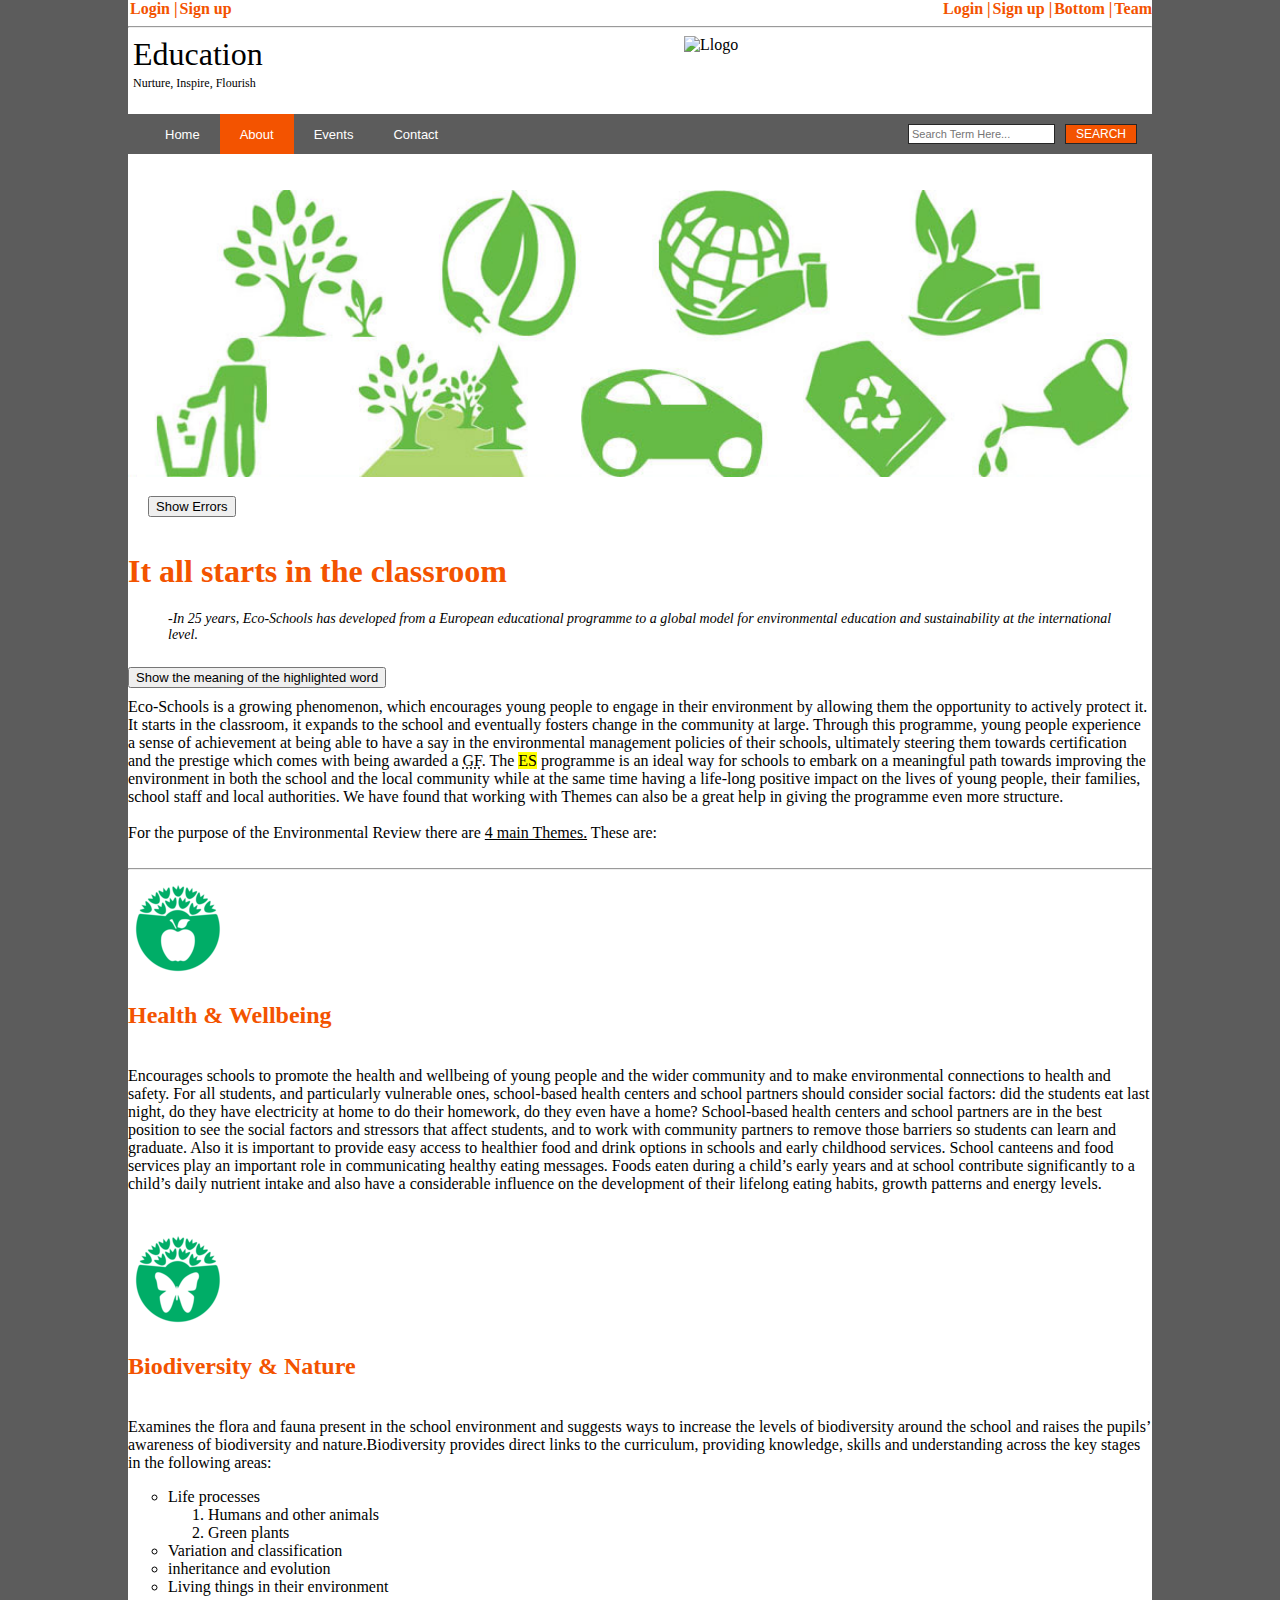
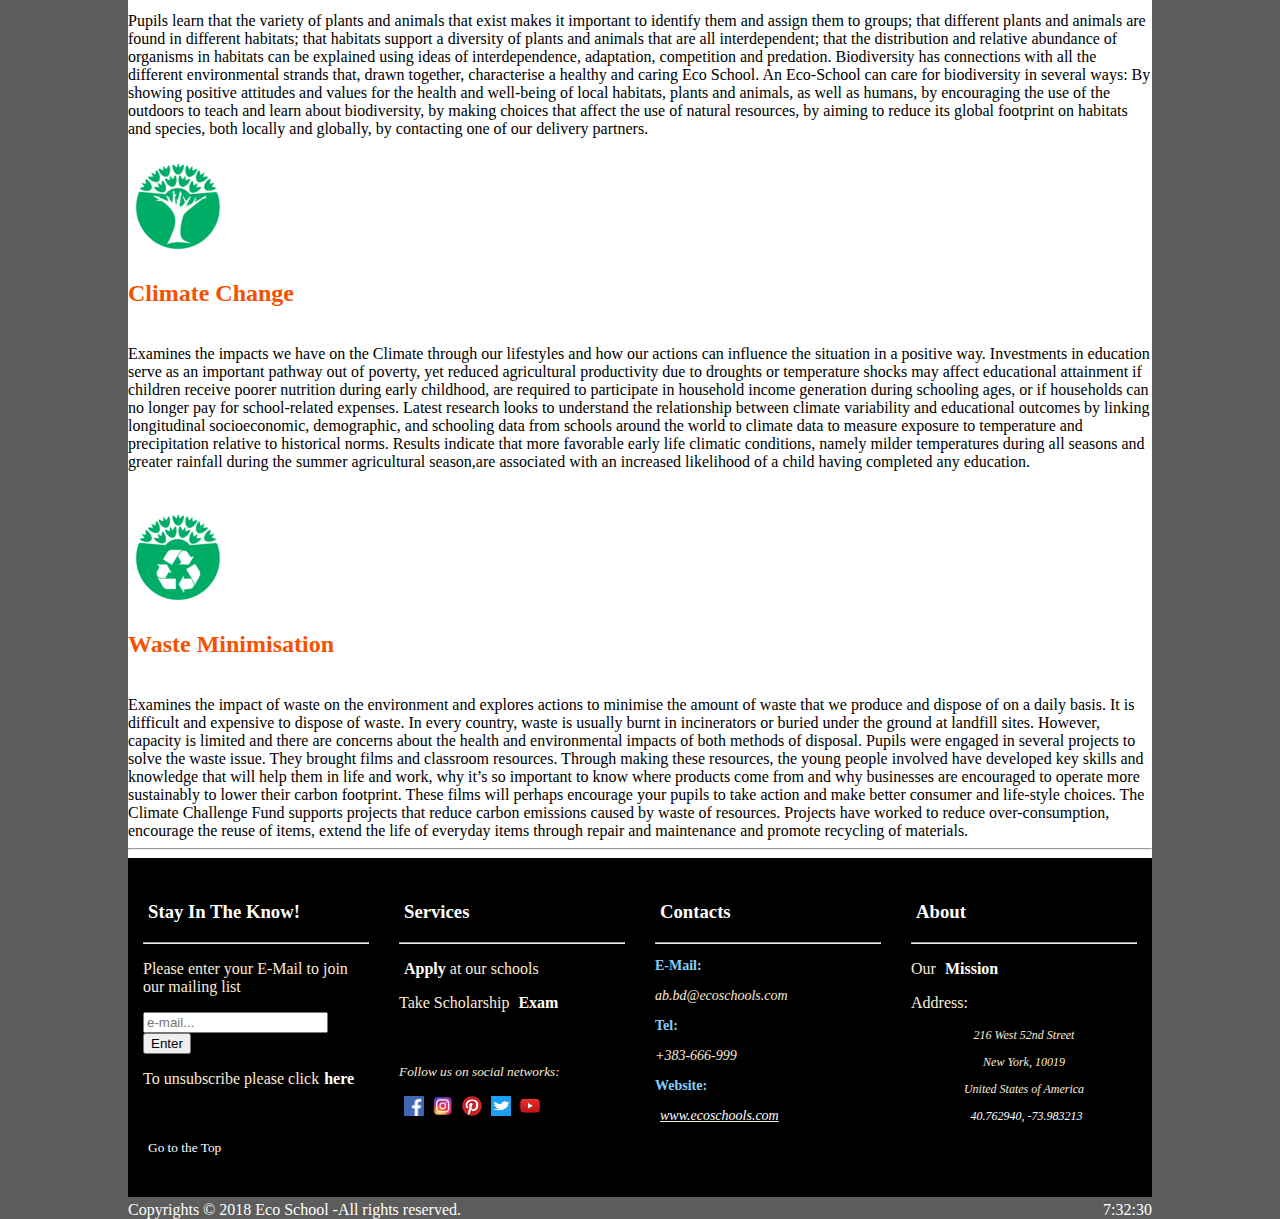
==== About.html @ bb6e3caf "Update body at about.html" ====
<!DOCTYPE html>
<html lang="en" manifest="cache.appcache">

<style>
    /* --------------Navigation Bar style--------------*/
    
    nav ul {
        list-style-type: none;
        padding-left: 17px;
        margin: 0;
        background-color: #5c5c5c;
        overflow: hidden;
    }
    /*--------------fixed on scroll--------------*/
    
    .fix {
        position: fixed;
        top: 0px;
        width: 1024px;
        z-index: 2;
    }
    /*--------------list elements--------------*/
    
    nav li {
        float: left;
        height: 40px;
    }
    /*--------------list anchor elements on the left--------------*/
    
    nav li a {
        padding: 13px 20px;
        text-decoration: none;
        color: white;
        display: block;
        font-family: sans-serif;
        font-size: 13px;
        font-weight: 200;
    }
    /*--------------change background color on hover--------------*/
    
    nav li a:hover:not(.active) {
        background-color: gray;
    }
    /******************orange background color of the current page*******************/
    
    .active {
        background-color: #f35300;
    }
    /***************search button*************/
    
    nav button {
        border: 1px solid #262626;
        border-radius: 0;
        margin: 10px 15px;
        margin-left: 10px;
        padding: 2px 10px;
        font-size: 12px;
        background: #f35300;
        font-weight: 500;
        color: white;
        text-transform: uppercase;
        cursor: pointer;
    }
    /***************text input*************/
    
    nav input[type="text"] {
        border: 1px solid #262626;
        padding: 3px 0px 3px 3px;
        margin-top: 10px;
        font-size: 11px;
    }
    /**********************End of Navigation Bar style*********************/
    /***************The Modal(background) style**************/
    
    .modal2 {
        display: none;
        position: fixed;
        z-index: 1;
        padding-top: 100px;
        left: 0;
        top: 0;
        width: 100%;
        height: 100%;
        overflow: auto;
        background-color: rgba(0, 0, 0, 0.7);
    }
    /**************Modal Content******************/
    
    .modal2-content {
        background-color: #fefefe;
        margin: auto;
        padding: 20px;
        border: 1px solid #888;
        width: 700px;
    }
</style>
<script>
    //function of the search button
    function search() {
        var text = "Eco-Schools is a growing phenomenon, which encourages young people to engage in their environment by allowing them the opportunity to actively protect it. It starts in the classroom, it expands to the school and eventually fosters change in the community at large. Through this programme, young people experience a sense of achievement at being able to have a say in the environmental management policies of their schools, ultimately steering them towards certification and the prestige which comes with being awarded a GF. The Eco-Schools programme is an ideal way for schools to embark on a meaningful path towards improving the environment in both the school and the local community while at the same time having a life-long positive impact on the lives of young people, their families, school staff and local authorities. We have found that working with Themes can also be a great help in giving the programme even more structure. ";
        var message = document.getElementById("demo");
        var word = document.getElementById('srch').value; //gets the input
        if (word == "") {
            try {
                throw "empty"; //throws an error if the input is empty
            } catch (err) {
                message.innerHTML = "Input is " + err; //displays the error
            }
        } else {
            var reg = new RegExp(word, "i"); //creates a regular expression object for matching text with the word
            var res = reg.test(text); //tests whether the word exist on the text(true or false)
            if (res) {
                var obj = reg.exec(text); //text for a match in the text
                document.getElementById("demo").innerHTML =
                    "Results:   The word '" + obj + "' was found in position " + obj.index + " in the text: " + obj.input;
            } else {
                document.getElementById("demo").innerHTML = "No results found.";
            }
        }
        var modal = document.getElementById('Modal2'); //displays the modal
        modal.style.display = "block";

        // When the user clicks anywhere outside of the modal, close it
        window.onclick = function(event) {
            if (event.target == modal) {
                modal.style.display = "none";
            }
        }
    }

    // Replace function
    function replace() {
        var string123 = "ES";
        var rep = string123.replace("ES", "Eco-Schools");
        document.getElementById('repl').innerHTML = rep;
    }
    // Search the string for match
    function match() {
        var string321 = "evergreen palegreen darkgreen";
        var ma = string321.match(/green/g);
        document.getElementById('m').innerHTML = ma;
    }
</script>


<head>
    <meta charset="UTF-8">
    <link rel="stylesheet" type="text/css" href="About.css">
    <title>About-Echo School</title>
</head>


<body style="width:1024px; margin:auto; background-color: #5c5c5c;" onload="startTime()">

    <div style="background-color: white">
        <!--**************************************************HEADER****************************************************-->
        <header>

            <div class="header">
                <ol style="float: left;font-weight: bold">
                    <li><button onclick="document.getElementById('id01').style.display='block'" class="btn "> Login</button> | </li>
                    <li><button onclick="document.getElementById('id02').style.display='block'" class="btn "> Sign up</button> </li>

                </ol>
                <ol style="float: right;font-weight: bold">
                    <li><button onclick="document.getElementById('id01').style.display='block'" class="btn"> Login</button> | </li>
                    <li><button onclick="document.getElementById('id02').style.display='block'" class="btn signUp"> Sign up</button> | </li>
                    <li><a class="a" href="#bottom"> Bottom</a> | </li>
                    <li><a class="a" href="Contacts.html#team "> Team </a></li>
                </ol>
            </div>
            <br>
            <!--********************** LOGIN MODAL ********************* -->
            <div id="id01" class="modal">

                <!-- ************ MODAL CONTENT ************* -->
                <form class="modal-content animate">
                    <div style="padding: 0px; margin: 5%">
                        <p style="font-size: 30px;float: left;margin: 0px;padding: 0px"><b>Login</b></p>

                        <div class="imgcontainer">
                            <span onclick="document.getElementById('id01').style.display='none'" class="close" title="Close Modal">&times;</span>
                            <br><br>
                        </div>
                        <br>
                        <div>
                            <label for="uname" style="font-family: 'Helvetica', sans-serif"><b>Email</b></label>
                            <input type="text" placeholder="Enter Email" id="uname" required autocomplete="on">

                            <label for="psw" style="font-family: 'Helvetica', sans-serif"><b>Password</b></label>
                            <input type="password" placeholder="Enter Password" id="psw" required>

                            <button id="logInButton" type="submit">Login</button>
                            <label>
                                <input type="checkbox" checked="checked" name="remember"> Remember me
                            </label>
                        </div>
                        <br>
                        <div class="bottom-container">
                            <div class="row">
                                <div class="col">
                                    <a href="#" onclick="document.getElementById('id01').style.display='none';document.getElementById('id02').style.display='block'" style="color:white" class="btn-modal">Sign up</a>
                                </div>
                                <div class="col">
                                    <a href="#" style="color:white" class="btn-modal">Forgot password?</a>
                                </div>
                            </div>
                        </div>
                        <br><br>
                        <div class="vl">
                            <span class="vl-innertext">Login with Social Media</span>
                        </div>
                        <br><br>
                        <div class="" style="clear: both;margin-right: 5%">
                            <a href="https://web.facebook.com/login" class="fb btn-modal" target="_blank">
                                <i class="fa fa-facebook fa-fw"></i> Login with Facebook
                            </a>
                            <a href="https://twitter.com/login" class="twitter btn-modal" target="_blank">
                                <i class="fa fa-twitter fa-fw"></i> Login with Twitter
                            </a>
                        </div>
                        <br>
                        <div style="background-color:white">
                            <button type="button" onclick="document.getElementById('id01').style.display='none'" class="cancelbtn" style="border-radius: 4px">Cancel</button>

                        </div>
                    </div>
                </form>
                <!-- ************** MODAL CONTENT END ************** -->
            </div>
            <!--********************** LOGIN MODAL END ********************* -->

            <hr>

            <!-- ********************** SIGNUP MODAL ********************** -->
            <div id="id02" class="modal">
                <!-- ********************* MODAL CONTENT ******************** -->

                <form class="modal-content1 animate">
                    <div style="padding: 0px; margin: 5%">
                        <div class="imgcontainer">
                            <span onclick="document.getElementById('id02').style.display='none'" class="close" title="Close Modal">&times;</span>
                        </div>

                        <p style="font-size: 30px;float: left;margin: 0px;padding: 0px"><b>Sign Up</b></p>
                        <br><br>
                        <p>Please fill this form to create an account.</p>

                        <hr>
                        <input style="width: 220px;float: left" type="text" placeholder="First Name" name="name" required autofocus>
                        <input style="width: 220px;float: right" type="text" placeholder="Last Name" name="surname" required>
                        <input type="email" placeholder="Email" name="email" required>
                        <br>
                        <input type="password" placeholder="Password" name="psw" required pattern="[A-Za-z0-9].{6,}" title=" Six or more characters">
                        <br>
                        <input type="password" placeholder="Repeat Password" name="rpsw" required>
                        <div style="display: flex">
                            <p style="padding: 0px;margin: 0px"><b>Gender: </b></p>
                            <input type="radio" name="gender" value="male"> Male<br>
                            <input type="radio" name="gender" value="female"> Female<br>
                            <input type="radio" name="gender" value="Unspecified" checked> Unspecified<br>
                        </div>
                        <br>
                        <div style="display: flex">
                            <label for="bday" style="font-family: 'Helvetica', sans-serif;float: left"><b>Birthday: </b></label>
                            <input style="margin-left: 20px" type="date" name="bday" required>
                        </div>

                        <p>By creating an account you agree to our <a href="#" style="color:dodgerblue">Terms & Privacy</a>.</p>
                        <p>Already have an account?<a onclick="document.getElementById('id02').style.display='none';document.getElementById('id01').style.display='block'" href="#" style="color:dodgerblue">Sign In</a> </p>

                        <div style="height: 55px">
                            <button onclick="document.getElementById('id02').style.display='none'" id="signUpCancel" type="button">Cancel</button>
                            <button id="signUpButton" type="submit">Sign Up</button>
                        </div>
                    </div>
                </form>

                <!-- ********************* MODAL CONTENT END *********************** -->
            </div>
            <!-- ********************** SIGNUP MODAL END ************************ -->

            <div id="container">
                <div class="box1">
                    <span style="font-size: 32px;margin: 0px;padding: 0px">
                        Education
                    </span>
                    <br>
                    <span style="font-size: 12px;margin: 0px;padding: 0px">
                        Nurture, Inspire, Flourish
                    </span>
                </div>
                <div class="box2">
                    <img src="Images/eco_schools_logo.jpg" width="468px" height="60px" alt="Llogo" style="float: right;overflow: auto">
                </div>
            </div>

            <!--******************************************NAV_BAR*************************************-->

            <div id="Modal2" class="modal2">

                <!-- Modal content -->
                <div class="modal2-content">
                    <p id="demo"></p>
                </div>

            </div>

            <nav>
                <br>
                <ul id="nav">
                    <li><a href="index.html">Home</a></li>

                    <li><a class="active" href="About.html">About</a></li>

                    <li><a href="Events.html">Events</a></li>
                    <li><a href="Contacts.html">Contact</a></li>



                    <li style="float:right;"><button onclick="search()">Search</button></li>
                    <li style="float:right;"><input type="text" id="srch" placeholder="Search Term Here..."></li>
                </ul>
                <br><br>
            </nav>
            <!--******************************************NAV_BAR_END*************************************-->
            <!-- *****************************BODY************************* -->

            <img src="Images/2193.jpg" alt="Eco Image" width="1024">

            <!-- *****************************First text part************************* -->
            <button style="margin: 15px 20px; font-size: 13px" onclick="showErr()">Show Errors</button>
            <p id="error"></p>
            <div class="about1">
                <h1 style="color: #f35300; font-weight:600;">It all starts in the classroom</h1>
                <blockquote style="font-size: 14px; "><i>-In 25 years, Eco-Schools has developed from a European educational programme to a global model for environmental education and sustainability at the international level.</i></blockquote><button style="margin: 10px 0; font-size: 13px"
                    onclick="replace()">Show the meaning of the highlighted word</button><br> Eco-Schools is a growing phenomenon, which encourages young people to engage in their environment by allowing them the opportunity to actively protect it. It starts
                in the classroom, it expands to the school and eventually fosters change in the community at large. Through this programme, young people experience a sense of achievement at being able to have a say in the environmental management policies
                of their schools, ultimately steering them towards certification and the prestige which comes with being awarded a <abbr title="Green Flag">GF</abbr>. The <mark id="repl">ES</mark> programme is an ideal way for schools to embark on a meaningful
                path towards improving the environment in both the school and the local community while at the same time having a life-long positive impact on the lives of young people, their families, school staff and local authorities. We have found
                that working with Themes can also be a great help in giving the programme even more structure.
                <br><br>For the purpose of the Environmental Review there are <u>4 main Themes.</u> These are: <br><br>
                <hr>
            </div>


            <!-- *****************************4 themes part************************* -->

            <div class="about2"><img src="Images/health.png" alt="Health logo"></div>
            <div class="about3">
                <h2 style="color: #f35300; font-weight:600;">Health & Wellbeing</h2><br> Encourages schools to promote the health and wellbeing of young people and the wider community and to make environmental connections to health and safety. For all students, and particularly vulnerable ones,
                school-based health centers and school partners should consider social factors: did the students eat last night, do they have electricity at home to do their homework, do they even have a home? School-based health centers and school partners
                are in the best position to see the social factors and stressors that affect students, and to work with community partners to remove those barriers so students can learn and graduate. Also it is important to provide easy access to healthier
                food and drink options in schools and early childhood services. School canteens and food services play an important role in communicating healthy eating messages. Foods eaten during a child’s early years and at school contribute significantly
                to a child’s daily nutrient intake and also have a considerable influence on the development of their lifelong eating habits, growth patterns and energy levels.
            </div>
            <br><br>
            <div class="about2"><img src="Images/bio.png" alt="Bio logo"></div>
            <div class="about3">
                <h2 style="color: #f35300; font-weight:600;">Biodiversity & Nature</h2><br> Examines the flora and fauna present in the school environment and suggests ways to increase the levels of biodiversity around the school and raises the pupils’ awareness of biodiversity and nature.Biodiversity
                provides direct links to the curriculum, providing knowledge, skills and understanding across the key stages in the following areas:
                <ul style="list-style: circle">
                    <li>Life processes
                        <ol>
                            <li>Humans and other animals</li>
                            <li>Green plants</li>
                        </ol>
                    </li>
                    <li>Variation and classification</li>
                    <li>inheritance and evolution</li>
                    <li>Living things in their environment</li>
                </ul>
                Pupils learn that the variety of plants and animals that exist makes it important to identify them and assign them to groups; that different plants and animals are found in different habitats; that habitats support a diversity of plants and animals that
                are all interdependent; that the distribution and relative abundance of organisms in habitats can be explained using ideas of interdependence, adaptation, competition and predation. Biodiversity has connections with all the different environmental
                strands that, drawn together, characterise a healthy and caring Eco School. An Eco-School can care for biodiversity in several ways: By showing positive attitudes and values for the health and well-being of local habitats, plants and animals,
                as well as humans, by encouraging the use of the outdoors to teach and learn about biodiversity, by making choices that affect the use of natural resources, by aiming to reduce its global footprint on habitats and species, both locally
                and globally, by contacting one of our delivery partners.<br>

            </div><br>
            <div class="about2"><img src="Images/climate.png" alt="Climate logo"></div>
            <div class="about3">
                <h2 style="color: #f35300; font-weight:600;">Climate Change</h2><br> Examines the impacts we have on the Climate through our lifestyles and how our actions can influence the situation in a positive way. Investments in education serve as an important pathway out of poverty, yet reduced
                agricultural productivity due to droughts or temperature shocks may affect educational attainment if children receive poorer nutrition during early childhood, are required to participate in household income generation during schooling
                ages, or if households can no longer pay for school-related expenses. Latest research looks to understand the relationship between climate variability and educational outcomes by linking longitudinal socioeconomic, demographic, and schooling
                data from schools around the world to climate data to measure exposure to temperature and precipitation relative to historical norms. Results indicate that more favorable early life climatic conditions, namely milder temperatures during
                all seasons and greater rainfall during the summer agricultural season,are associated with an increased likelihood of a child having completed any education.
            </div><br><br>

            <div class="about2"><img src="Images/waste.png" alt="Waste logo"></div>
            <div class="about3">
                <h2 style="color: #f35300; font-weight:600;">Waste Minimisation</h2><br> Examines the impact of waste on the environment and explores actions to minimise the amount of waste that we produce and dispose of on a daily basis. It is difficult and expensive to dispose of waste. In every
                country, waste is usually burnt in incinerators or buried under the ground at landfill sites. However, capacity is limited and there are concerns about the health and environmental impacts of both methods of disposal. Pupils were engaged
                in several projects to solve the waste issue. They brought films and classroom resources. Through making these resources, the young people involved have developed key skills and knowledge that will help them in life and work, why it’s
                so important to know where products come from and why businesses are encouraged to operate more sustainably to lower their carbon footprint. These films will perhaps encourage your pupils to take action and make better consumer and life-style
                choices. The Climate Challenge Fund supports projects that reduce carbon emissions caused by waste of resources. Projects have worked to reduce over-consumption, encourage the reuse of items, extend the life of everyday items through repair
                and maintenance and promote recycling of materials.
            </div>
            <div class="about1">
                <hr>
            </div>


            <!-- *****************************FOOTER ***************************************** -->


            <footer class="footer">



                <div class="details" id="bottom">

                    <h3><a href="#">Stay In The Know!</a></h3>
                    <hr />
                    <p style="color: antiquewhite">Please enter your E-Mail to join our mailing list</p>
                    <input type="email" placeholder="e-mail..." multiple>
                    <input type="submit" value="Enter">
                    <p style="color: antiquewhite">To unsubscribe please click<a href="#"><b>here</b></a></p>
                    <br>
                    <p><small><a href="#top">Go to the Top</a></small></p>
                </div>



                <div class="details">

                    <h3><a href="#">Services</a></h3>
                    <hr>
                    <p style="color: antiquewhite"><a href="#"><b>Apply</b></a> at our schools</p>
                    <p style="color: antiquewhite">Take Scholarship <a href="#"><b>Exam</b></a></p>

                    <br>

                    <p style="color: antiquewhite"><i><small>Follow us on social networks:</small></i></p>


                    <a href="https://web.facebook.com/?_rdc=1&_rdr" target="blank" title="Facebook">
                        <img src="Images/facebook.png" alt="Facebook" style="width: 20px; height: 20px;"> </a>

                    <a href="https://www.instagram.com/" target="blank" title="Instagram">
                        <img src="Images/instagram.png" alt="Instagram" style="width: 20px; height: 20px;"> </a>

                    <a href="https://www.pinterest.com/" target="blank" title="Pinterest">
                        <img src="Images/pinterest.png" alt="Pintesrest" style="width: 20px; height: 20px;"></a>

                    <a href="https://twitter.com/" target="blank" title="Twitter">
                        <img src="Images/twitter.png" alt="Twitter" style="width: 20px; height: 20px;"></a>

                    <a href="https://www.youtube.com/" target="blank" title="Youtube">
                        <img src="Images/youtube.png" alt="Youtube" style="width: 20px; height: 20px;"></a>


                </div>



                <div class="details">

                    <h3><a target="_blank" href="Contacts.html">Contacts</a></h3>
                    <hr>
                    <p style="color: lightskyblue; font-size: 14px"><b>E-Mail:</b></p>
                    <p style="color: antiquewhite; font-size: 14px">
                        <i>ab.bd@ecoschools.com</i></p>
                    <p style="color: lightskyblue; font-size: 14px;"><b>Tel:</b></p>
                    <p style="color: antiquewhite; font-size: 14px"><i>+383-666-999</i></p>
                    <p style="color: lightskyblue; font-size: 14px;"><b>Website:</b></p>
                    <p style="color: antiquewhite; font-size: 14px"><u><i><a href="#">www.ecoschools.com</a></i></u></p>

                </div>



                <div class="details">

                    <h3 style="float: center"><a href="#">About</a></h3>
                    <hr>
                    <p style="color: antiquewhite">Our <a href="Index.html#mission"><b>Mission</b></a></p>
                    <p style="color: antiquewhite">Address:</p>

                    <address style="display: block; font-style: italic; text-align: center;">
                    <p style="color: antiquewhite; font-size: 12px">216 West 52nd Street</p>
                    <p style="color: antiquewhite; font-size: 12px">New York, 10019</p>
                    <p style="color: antiquewhite; font-size: 12px">United States of America</p>
                    <p style="color: antiquewhite; font-size: 12px"><a href="https://www.google.com/maps/place/216+W+52nd+St,+New+York,+NY+10019/@40.7627246,-73.9854276,685m/data=!3m2!1e3!4b1!4m5!3m4!1s0x89c25857ce8cfed5:0x682040e55f9746fc!8m2!3d40.7627246!4d-73.9832546">40.762940, -73.983213</a></p>
                </address>

                </div>



            </footer>



            <div class="template" style="float:left">

                Copyrights &copy; 2018 Eco School -All rights reserved.
            </div>

            <!-- ------------------------------TIME------------------ -->
            <div class="template" style="float:right">
                <div id="txt"></div>
                <script>
                    function startTime() {
                        var today = new Date();
                        var h = today.getHours();
                        var m = today.getMinutes();
                        var s = today.getSeconds();
                        // add a zero in front of numbers<10
                        m = checkTime(m);
                        s = checkTime(s);
                        document.getElementById('txt').innerHTML = h + ":" + m + ":" + s;
                        t = setTimeout(function() {
                            startTime()
                        }, 1000);
                    }

                    function checkTime(i) {
                        if (i < 10) {
                            i = "0" + i;
                        }
                        return i;
                    }
                </script>

                <!-- ///// -->

                <!-- ********************Fixed position of navigation bar on scroll****************** -->
                <script>
                    window.onscroll = function() {
                        myFunction()
                    };

                    var nav = document.getElementById("nav");
                    var sticky = nav.offsetTop;

                    function myFunction() {
                        if (window.pageYOffset >= sticky) {
                            nav.classList.add("fix")
                        } else {
                            nav.classList.remove("fix");
                        }
                    }
                </script>
                <script>
                    // test for errors and displays it
                    try {
                        alertt("Learn more about us!");
                    } catch (err) {
                        function showErr() {
                            document.getElementById("error").innerHTML = "There is a " +
                                err.name + ": " + err.message;
                        }
                    }
                </script>
            </div>
    </div>

    </header>
</body>

</html>
---- About.css ----
/* ********************Footer********************** */

.footer {
    width: 100%;
    height: auto;
    margin: auto;
    background-color: black;
    padding: 10px 0px;
    display: flex;
}


/* */

.details {
    padding: inherit;
    width: 33.3%;
    height: auto;
    padding: 5px;
    margin: 10px;
}

.details a:link {
    text-decoration: none;
    color: white;
    padding-left: 5px;
}

.details a:visited {
    text-decoration: none;
    color: aliceblue;
}

.details a:hover {
    color: #f35300;
    padding: 5px;
    text-align: center;
}

.details a:active {
    color: gold;
}


/* */

.template {
    background: #5c5c5c;
    padding-top: 2px;
    margin-top: 2px;
    color: white;
}


/**************************************** Header******************** */

.a {
    text-decoration: none;
    color: #f35300;
}

.a:hover {
    color: #5c5c5c;
}

.header ol {
    display: flex;
    text-decoration: none;
    color: #f35300;
    padding: 0px;
    margin: 0px;
    list-style: none;
}

.header {
    padding: 0px;
    margin: 0px;
    width: 100%;
}

.header li {
    padding-left: 2px;
}

#container {
    width: 100%;
    margin: 0px;
    padding: 0px;
    height: 60px;
}

.box1 {
    box-sizing: border-box;
    float: left;
    padding-left: 5px;
    width: 500px;
}

.box2 {
    float: right;
    width: 468px;
    box-sizing: border-box;
}


/* ************************ MODAL ****************** */

.modal {
    display: none;
    position: fixed;
    z-index: 1;
    left: 0;
    top: 0;
    width: 100%;
    height: 100%;
    overflow: auto;
    background-color: rgb(0, 0, 0);
    background-color: rgba(0, 0, 0, 0.4);
    font-family: 'Helvetica', sans-serif;
}

.modal-content {
    background-color: #fefefe;
    margin: 0.5% auto 0.5% auto;
    border: 1px solid #888;
    width: 500px;
    padding: 0px;
}

.modal-content1 {
    background-color: #fefefe;
    margin: 5% auto 5% auto;
    border: 1px solid #888;
    width: 500px;
    padding: 0px;
}

#logInButton {
    background-color: #4CAF50;
    color: white;
    padding: 14px 20px;
    margin: 8px 0;
    border: none;
    cursor: pointer;
    width: 100%;
    border-radius: 4px;
    font-family: 'Helvetica', sans-serif;
    font-size: 17px;
}

#signUpButton {
    background-color: #4CAF50;
    color: white;
    padding: 14px 20px;
    margin: 8px 0;
    border: none;
    cursor: pointer;
    width: 48%;
    border-radius: 4px;
    font-family: 'Helvetica', sans-serif;
    font-size: 17px;
    float: right;
}

#signUpCancel {
    background-color: #f44336;
    color: white;
    padding: 14px 20px;
    margin: 8px 0;
    border: none;
    cursor: pointer;
    width: 48%;
    border-radius: 4px;
    font-family: 'Helvetica', sans-serif;
    font-size: 17px;
    float: left;
}

.modal-content button:hover {
    opacity: 0.8;
    border-radius: 4px;
}

.modal-content1 button:hover {
    opacity: 0.8;
    border-radius: 4px;
}

.close {
    position: absolute;
    right: 25px;
    top: 0;
    color: #000;
    font-size: 35px;
    font-weight: bold;
}

.close:hover,
.close:focus {
    color: #f35300;
    cursor: pointer;
}

.animate {
    -webkit-animation: animatezoom 0.6s;
    animation: animatezoom 0.6s
}

@-webkit-keyframes animatezoom {
    from {
        -webkit-transform: scale(0)
    }
    to {
        -webkit-transform: scale(1)
    }
}

@keyframes animatezoom {
    from {
        transform: scale(0)
    }
    to {
        transform: scale(1)
    }
}

.cancelbtn {
    width: auto;
    padding: 10px 18px;
    background-color: #f44336;
    color: white;
    border: none;
    cursor: pointer;
    font-family: 'Helvetica', sans-serif;
    font-size: 17px;
}

.imgcontainer {
    text-align: center;
    margin: 24px 0 12px 0;
    position: relative;
}

.modal input[type=text],
.modal input[type=password],
.modal input[type=email] {
    width: 100%;
    padding: 12px 20px;
    margin: 8px 0;
    display: inline-block;
    border: 1px solid #ccc;
    box-sizing: border-box;
}

.bottom-container {
    text-align: center;
    background-color: #666;
    border-radius: 4px;
}

.col {
    float: left;
    width: 50%;
    margin: auto;
    padding: 10 50px;
}

.col:hover {
    background-color: gray;
    border-radius: 4px;
}

.row:after {
    content: "";
    display: table;
    clear: both;
}

.btn-modal {
    width: 100%;
    padding: 12px;
    border: none;
    border-radius: 4px;
    margin: 5px 0;
    opacity: 0.85;
    display: inline-block;
    font-size: 17px;
    line-height: 20px;
    text-decoration: none;
    font-family: 'Helvetica', sans-serif;
}


/* ************************ SOCIAL MEDIA ****************** */

.fb {
    background-color: #3B5998;
    color: white;
}

.fb:hover {
    opacity: 1;
}

.twitter {
    background-color: #55ACEE;
    color: white;
}

.twitter:hover {
    opacity: 1;
}

.vl {
    position: absolute;
    left: 50%;
    transform: translate(-50%);
    border: 2px solid #ddd;
    width: 450px;
}

.vl-innertext {
    position: absolute;
    top: 50%;
    transform: translate(120px, -50%);
    background-color: #f1f1f1;
    border: 1px solid #ccc;
    border-radius: 10px;
    padding: 8px 10px;
}


/* ********************** SOCIAL MEDIA END ***************** */


/* *********************** MODAL END ***************** */

.btn {
    border: none;
    background-color: inherit;
    font-weight: bold;
    font-size: 16px;
    cursor: pointer;
    display: inline-block;
    color: #f35300;
    font-family: "Hoefler Text", Cambria, "Times New Roman", serif;
    margin: 0px;
    padding: 0px;
}

.btn:hover {
    color: #5c5c5c;
}
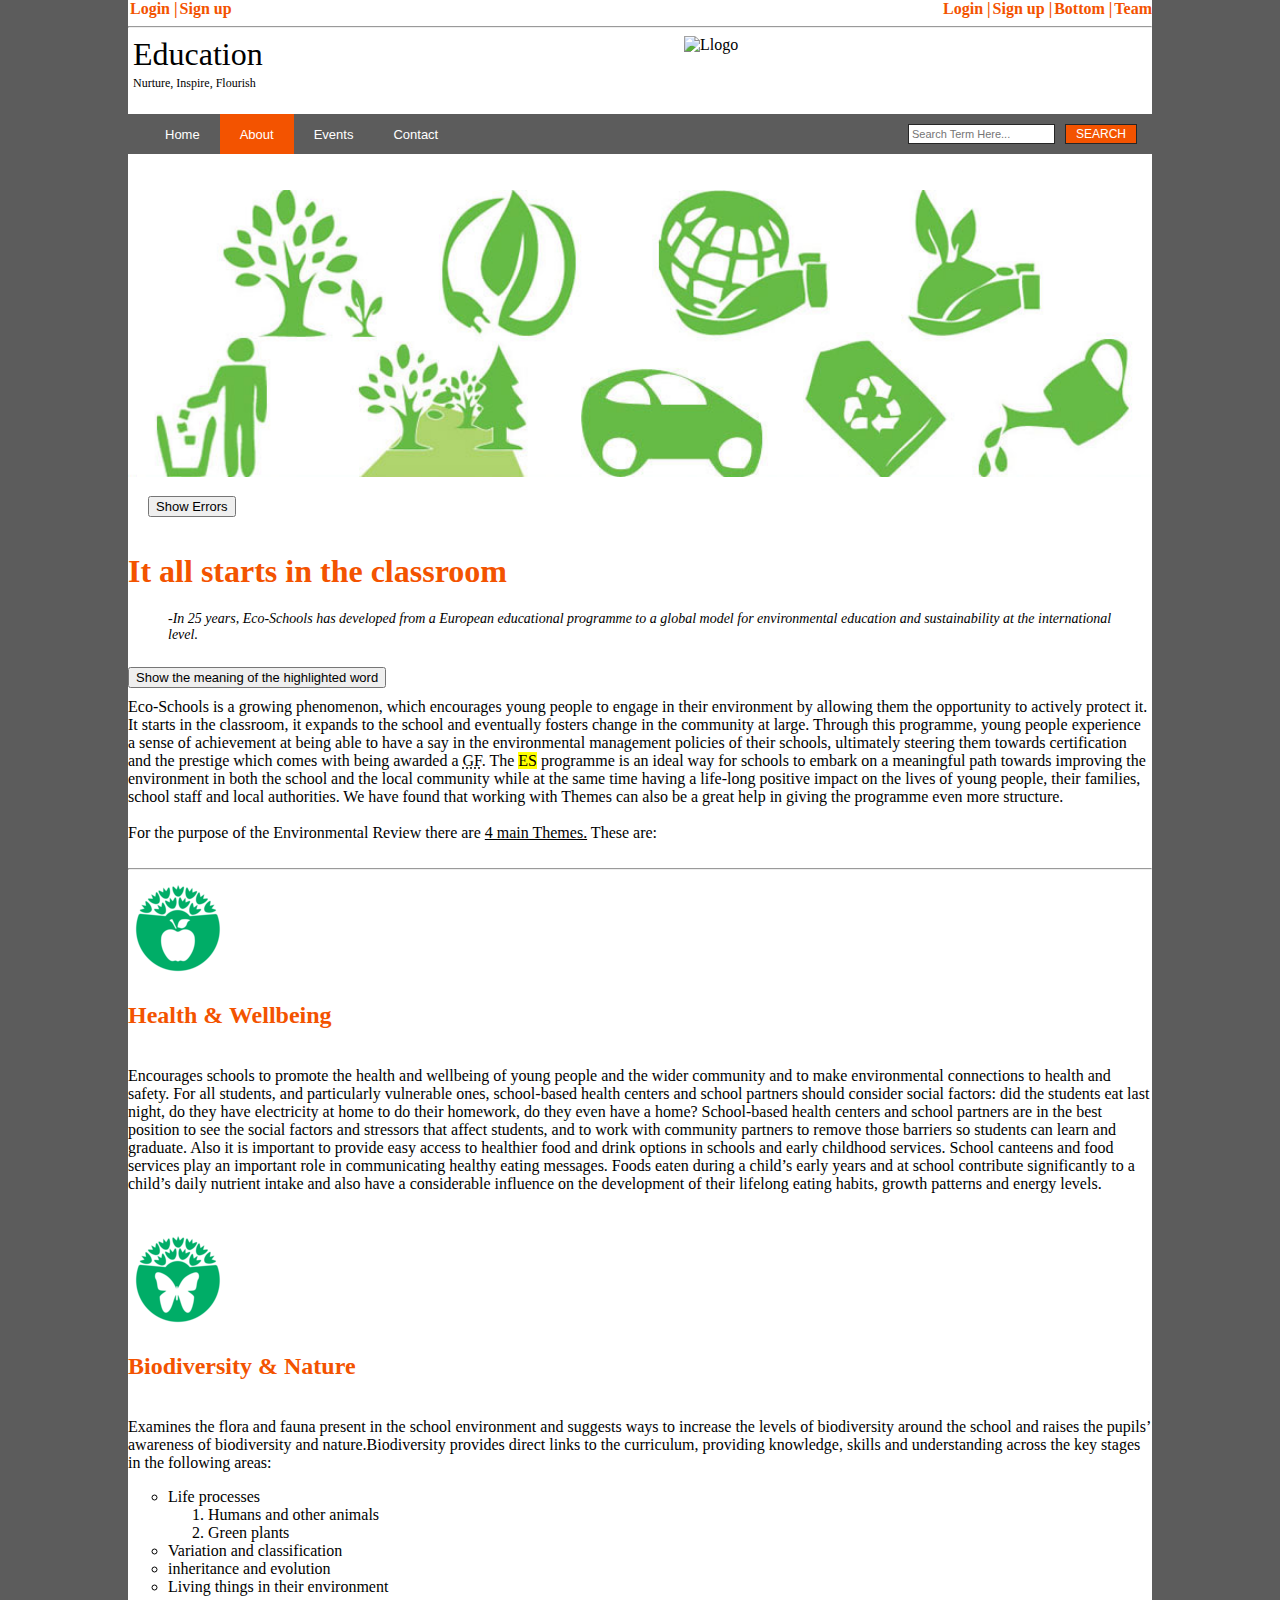
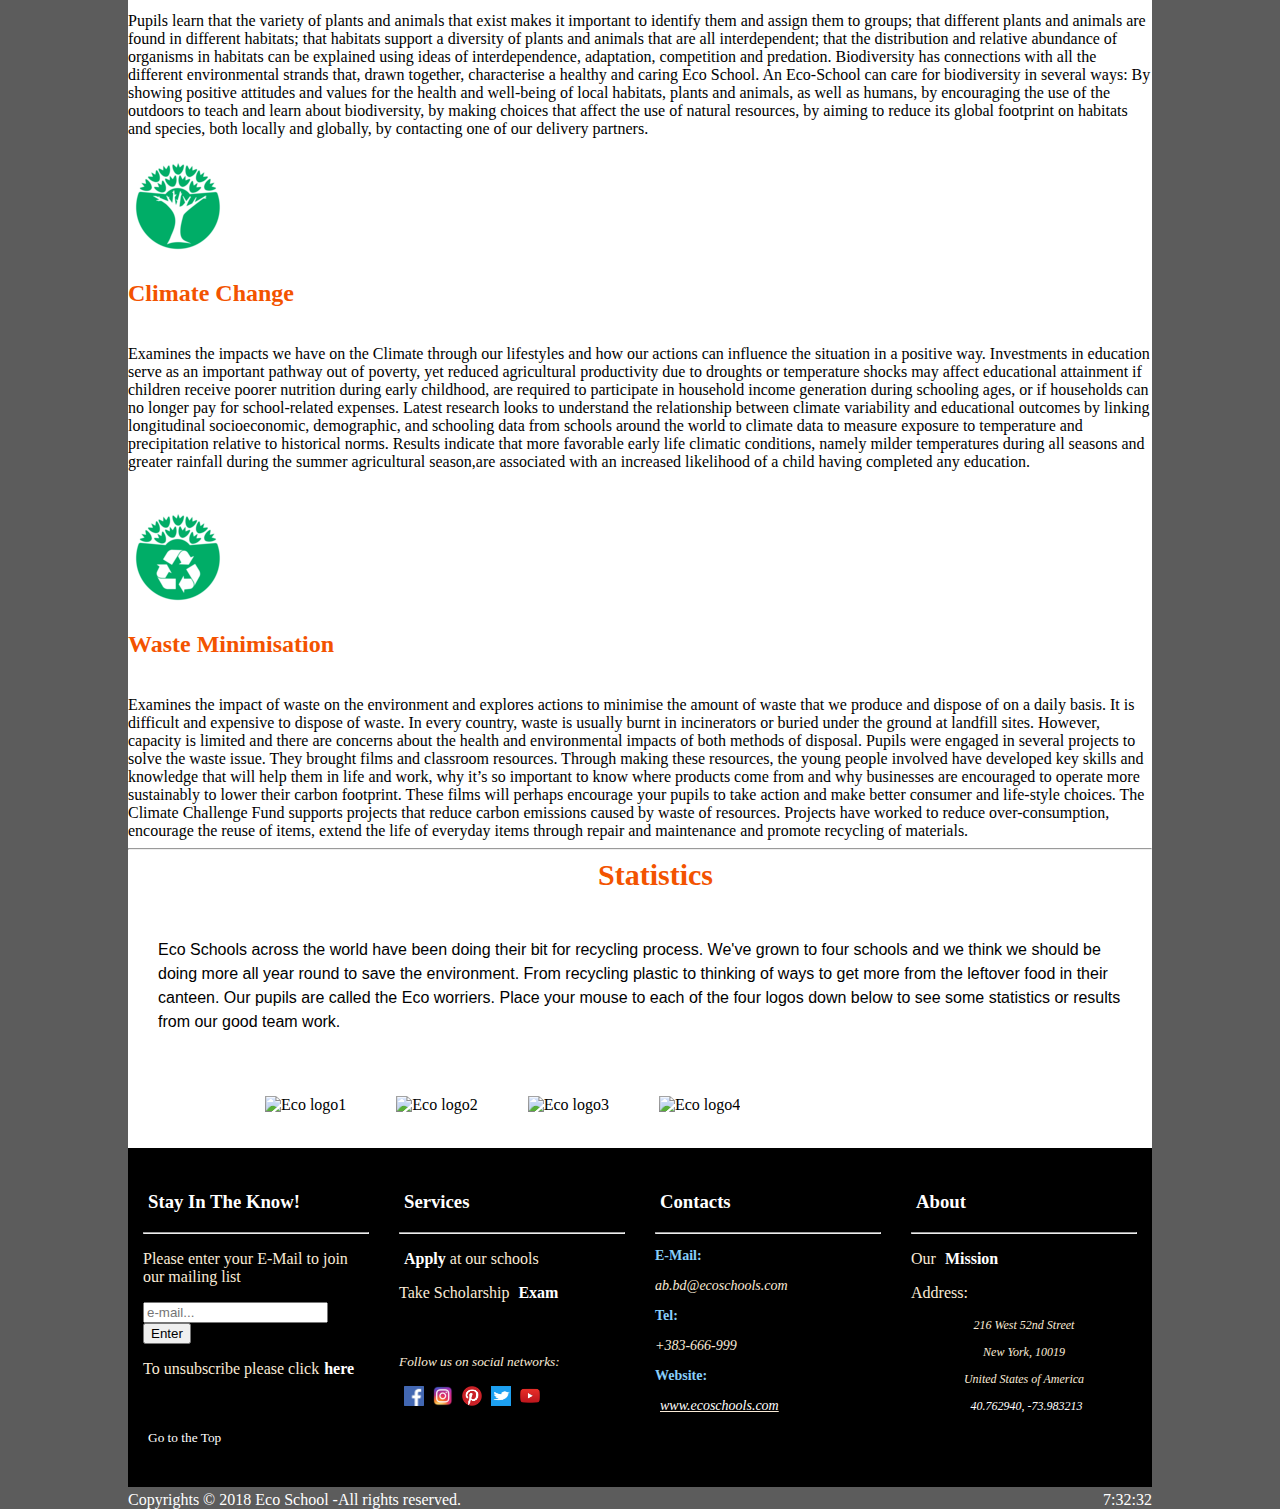
==== commit 5a1db605: "Update about.html and about.css" ====
--- a/About.html
+++ b/About.html
@@ -398,6 +398,35 @@
             <div class="about1">
                 <hr>
             </div>
+            <!-- *****************************Statictics - four icons************************* -->
+
+            <div style="font-size: 30px; color: #f35300; font-weight:600; padding-left: 470px">Statistics</div>
+            <p class="about4">Eco Schools across the world have been doing their bit for recycling process. We've grown to four schools and we think we should be doing more all year round to save the environment. From recycling plastic to thinking of ways to get more from
+                the leftover food in their canteen. Our pupils are called the Eco worriers. Place your mouse to each of the four logos down below to see some statistics or results from our good team work.</p>
+            <div style="display: flex; padding: 0 137px">
+                <p class="two">
+                    <img style="border: black" src="Images/ec.jpg" alt="Eco logo1" width="150" height="150">
+
+                    <img class="img1" src="Images/s1.jpg" alt="Result Image1">
+                </p>
+                <p class="two">
+                    <img style="margin-left: 50px " src="Images/ec.jpg" alt="Eco logo2" width="150" height="150">
+
+                    <img class="img1" src="Images/s2.jpg" alt="Result Image2">
+                </p>
+                <p class="two">
+                    <img style="margin-left: 50px" src="Images/ec.jpg" alt="Eco logo3" width="150" height="150">
+
+                    <img class="img1" src="Images/s3.jpg" alt="Result Image3">
+                </p>
+                <p class="two">
+                    <img style="margin-left: 50px" src="Images/ec.jpg" alt="Eco logo4" width="150" height="150">
+
+                    <img class="img1" src="Images/s4.jpg" alt="Result Image4">
+                </p>
+            </div>
+            <br>
+
 
 
             <!-- *****************************FOOTER ***************************************** -->
--- a/About.css
+++ b/About.css
@@ -350,4 +350,25 @@
 
 .btn:hover {
     color: #5c5c5c;
+}
+
+
+/*****************************about page content **********************************/
+
+
+/*****************************Statictics - four icons*********************************/
+
+.about4 {
+    font-family: 'Helvetica';
+    padding: 30px;
+    line-height: 1.5;
+    font-weight: 200;
+}
+
+.img1 {
+    display: none;
+}
+
+p.two:hover .img1 {
+    display: block;
 }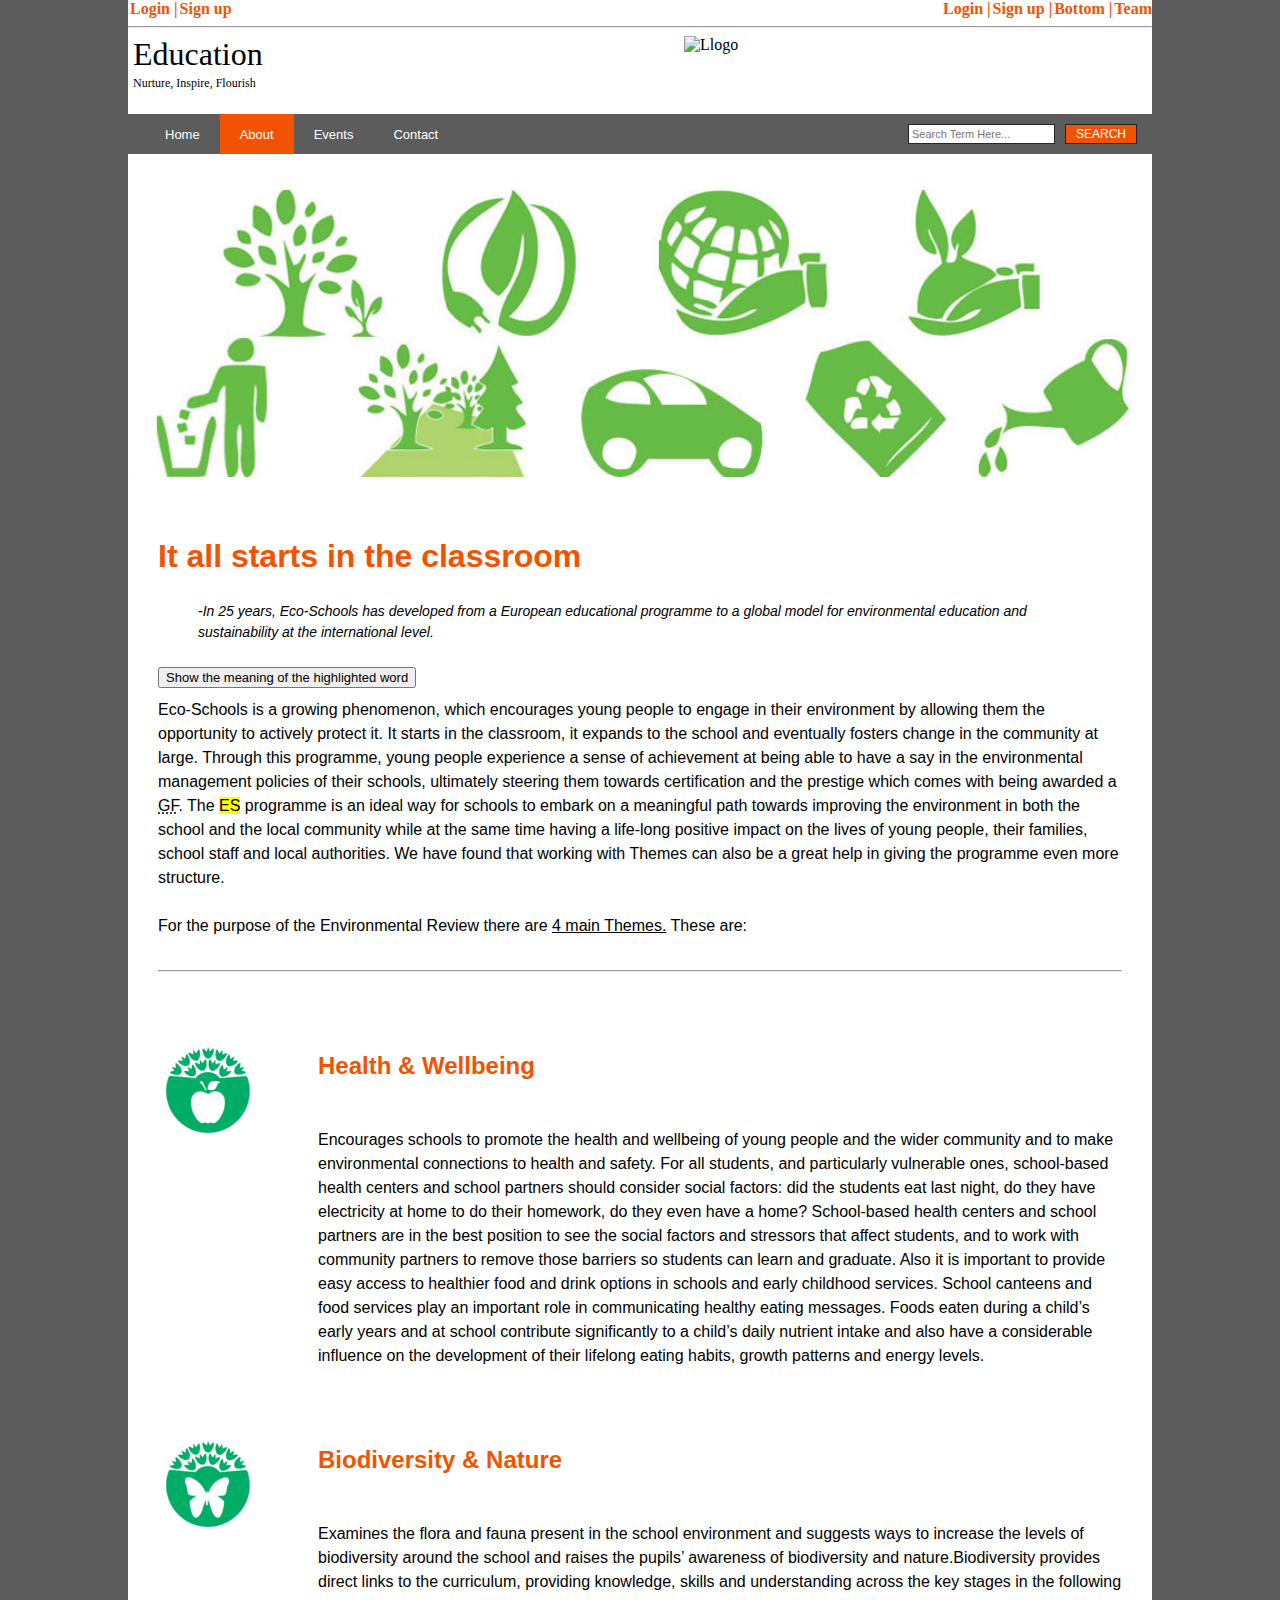
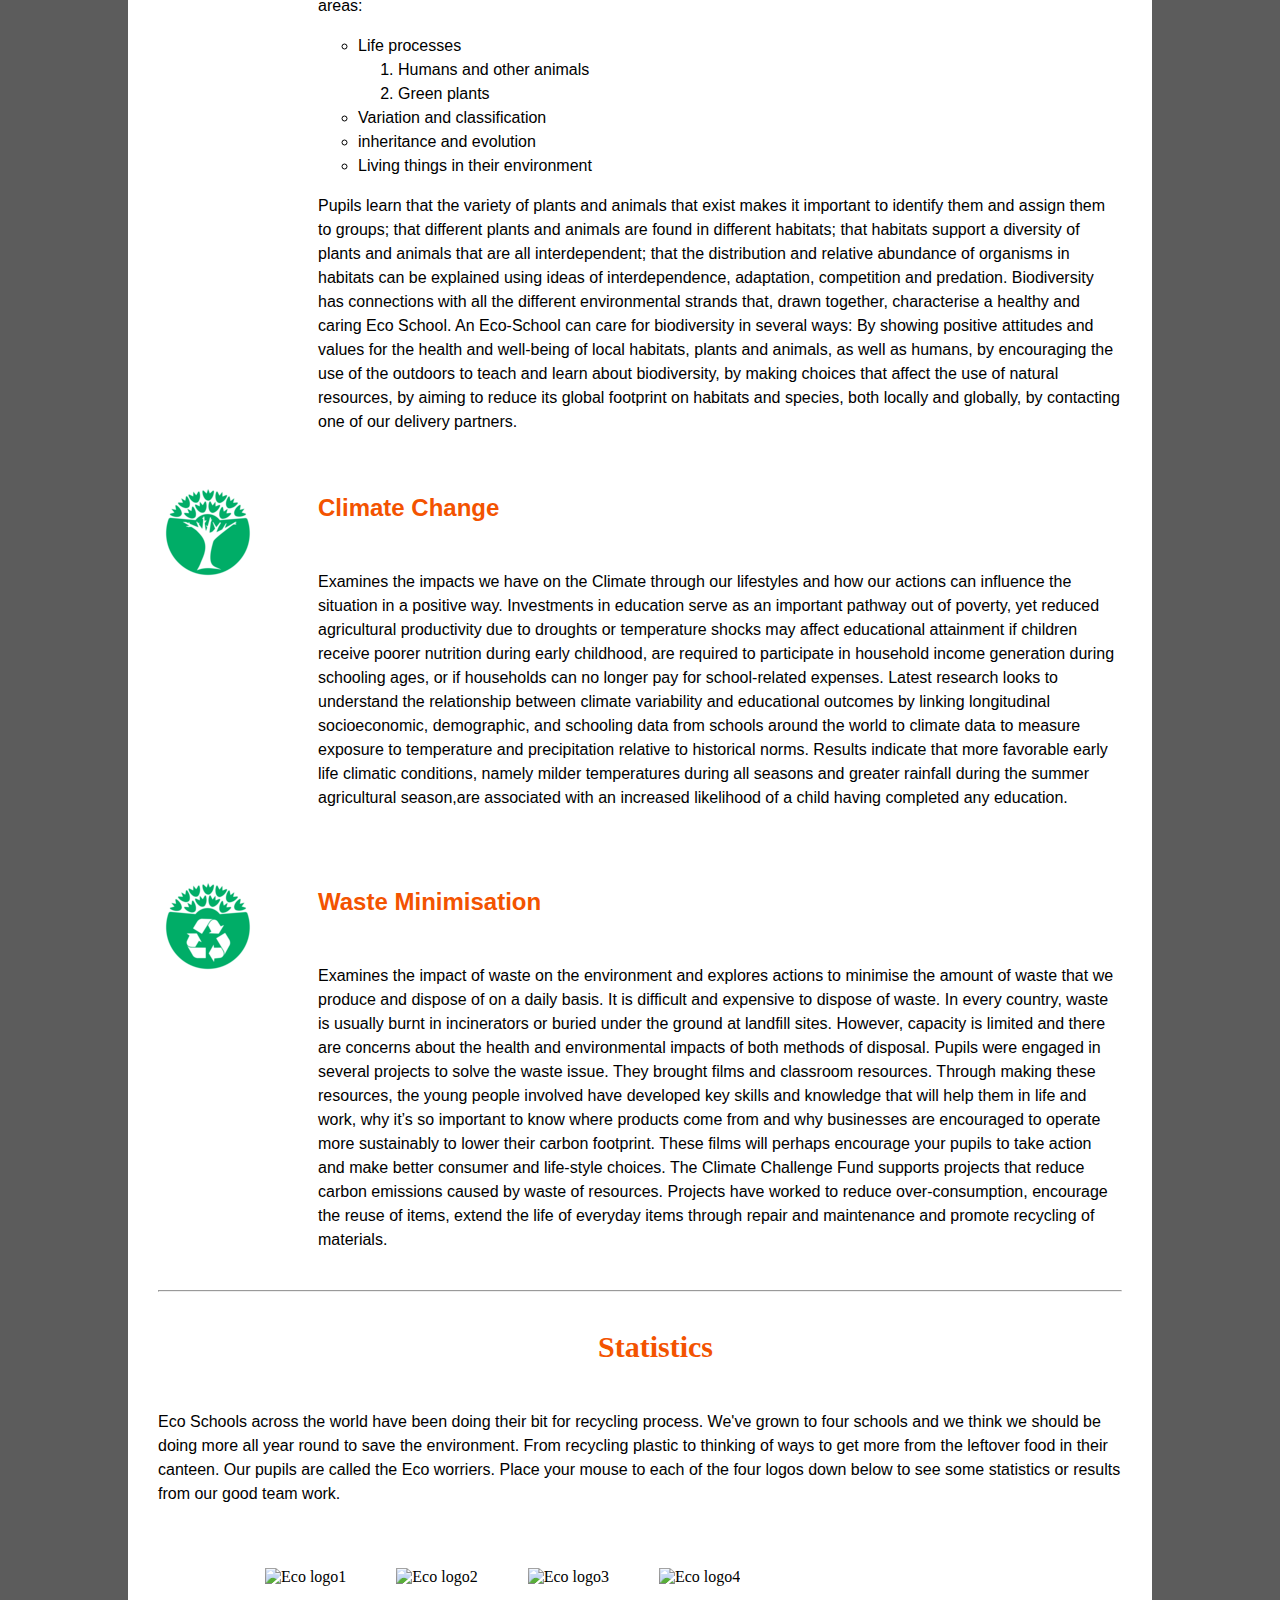
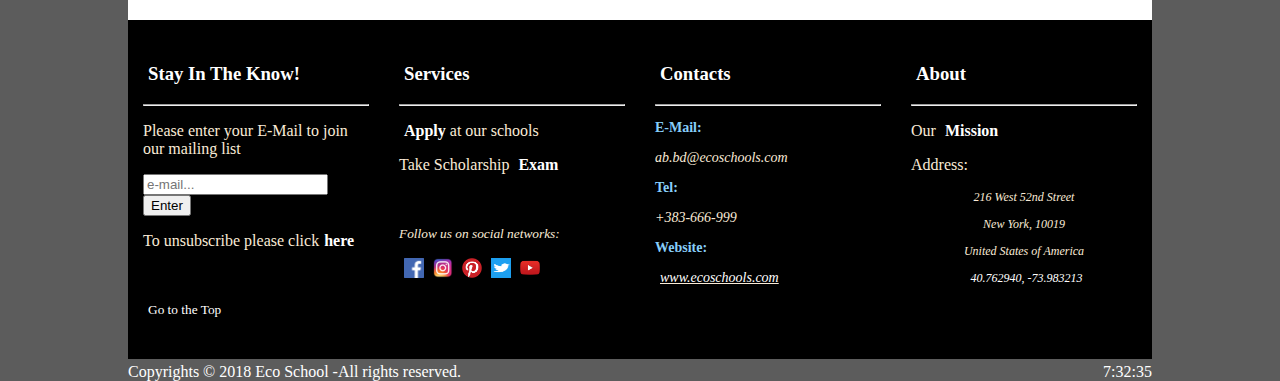
==== commit f0ab1aa7: "Update about.css dhe .html" ====
--- a/About.html
+++ b/About.html
@@ -329,8 +329,6 @@
             <img src="Images/2193.jpg" alt="Eco Image" width="1024">
 
             <!-- *****************************First text part************************* -->
-            <button style="margin: 15px 20px; font-size: 13px" onclick="showErr()">Show Errors</button>
-            <p id="error"></p>
             <div class="about1">
                 <h1 style="color: #f35300; font-weight:600;">It all starts in the classroom</h1>
                 <blockquote style="font-size: 14px; "><i>-In 25 years, Eco-Schools has developed from a European educational programme to a global model for environmental education and sustainability at the international level.</i></blockquote><button style="margin: 10px 0; font-size: 13px"
--- a/About.css
+++ b/About.css
@@ -356,6 +356,30 @@
 /*****************************about page content **********************************/
 
 
+/* 1st text part */
+
+.about1 {
+    font-family: 'Helvetica';
+    padding: 30px;
+    line-height: 1.5;
+    font-weight: 200;
+}
+
+.about2 {
+    padding: 30px;
+    float: left;
+    flex: 30%;
+}
+
+.about3 {
+    flex: 70%;
+    padding: 18px 30px 0px 190px;
+    font-family: 'Helvetica';
+    line-height: 1.5;
+    font-weight: 200;
+}
+
+
 /*****************************Statictics - four icons*********************************/
 
 .about4 {
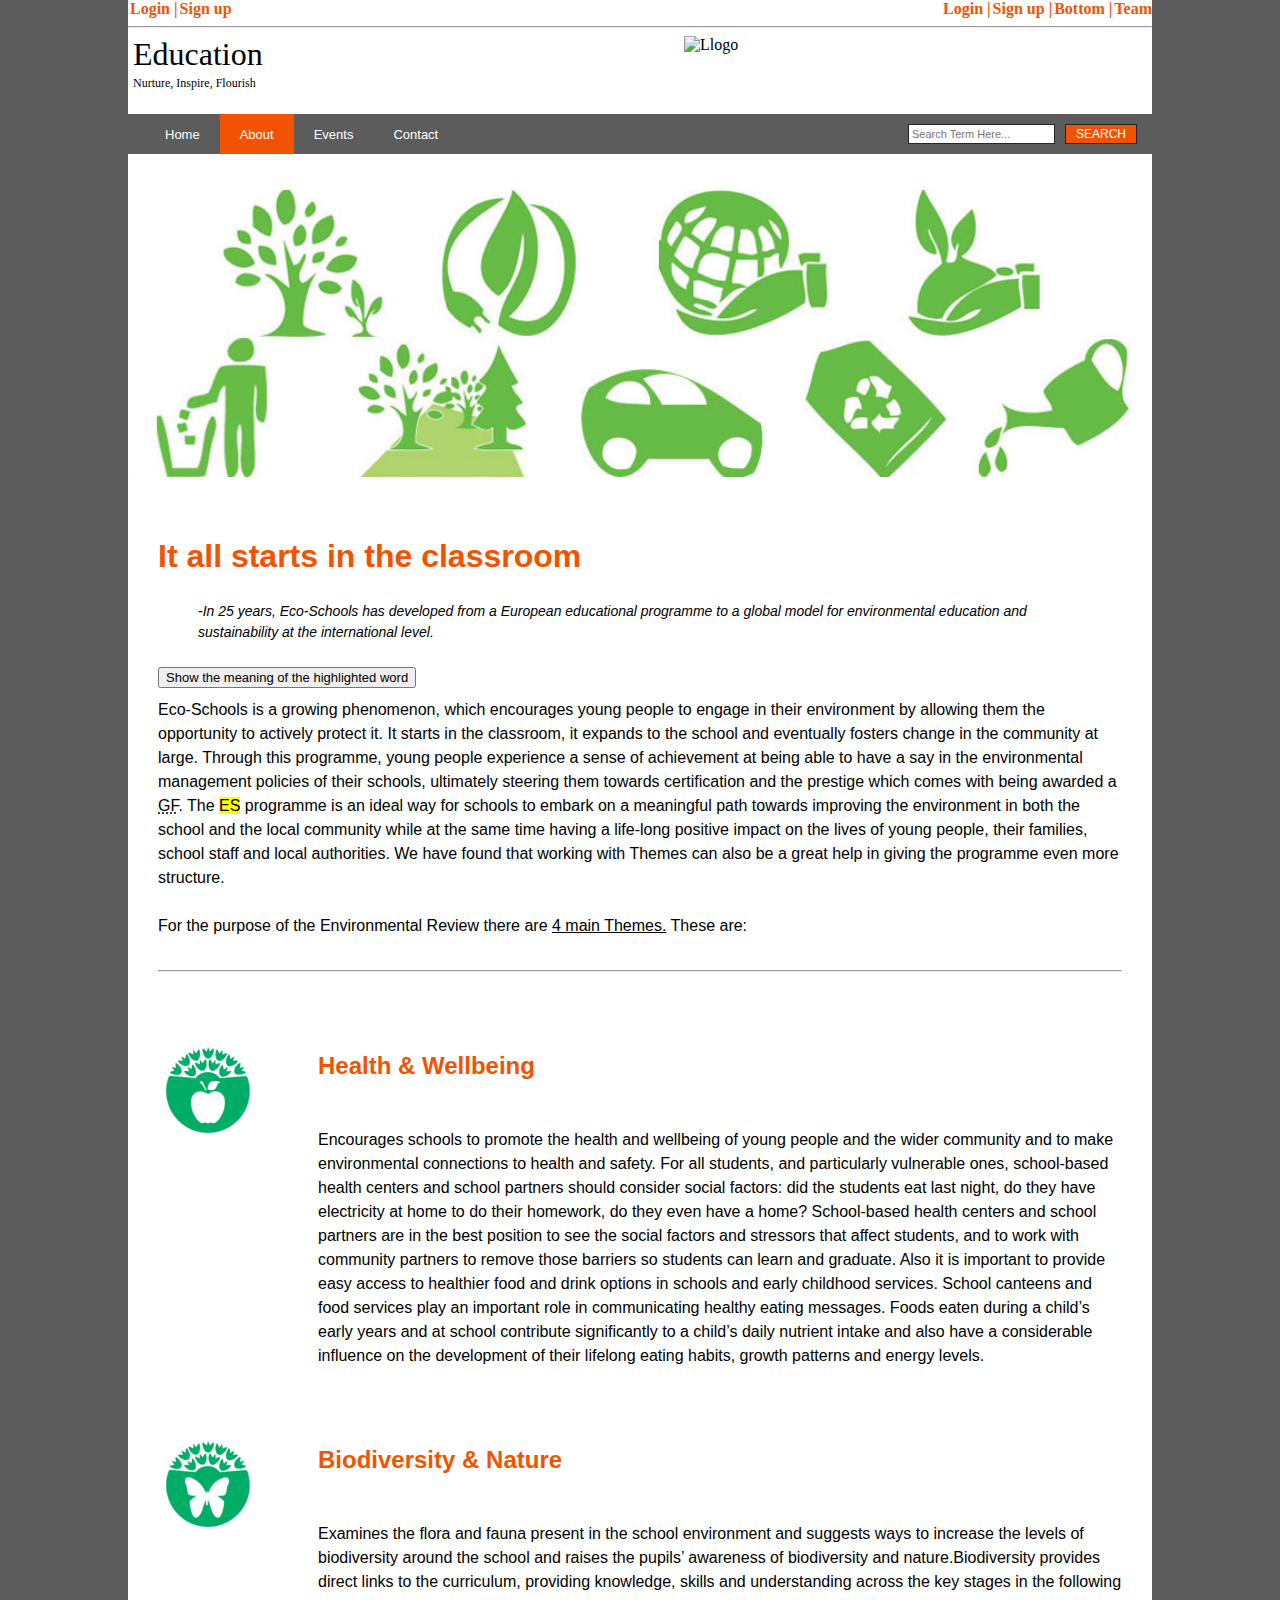
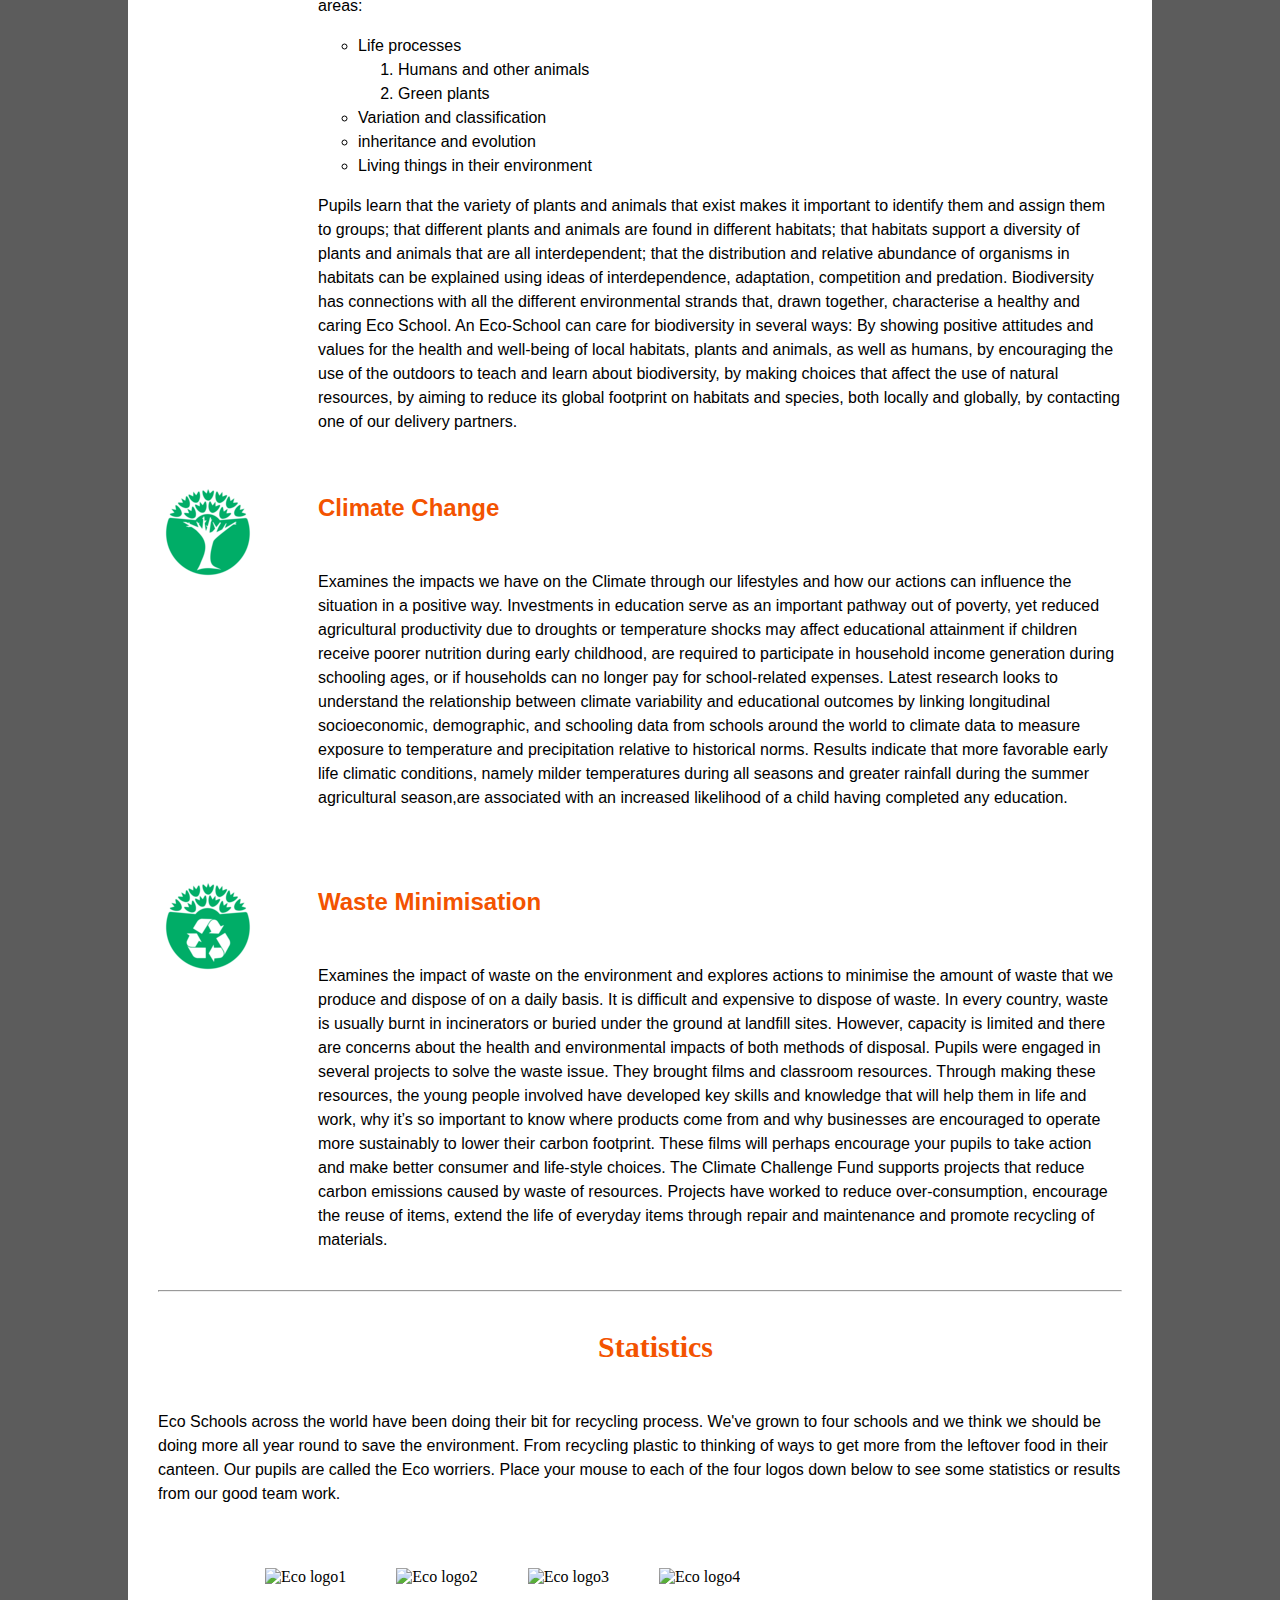
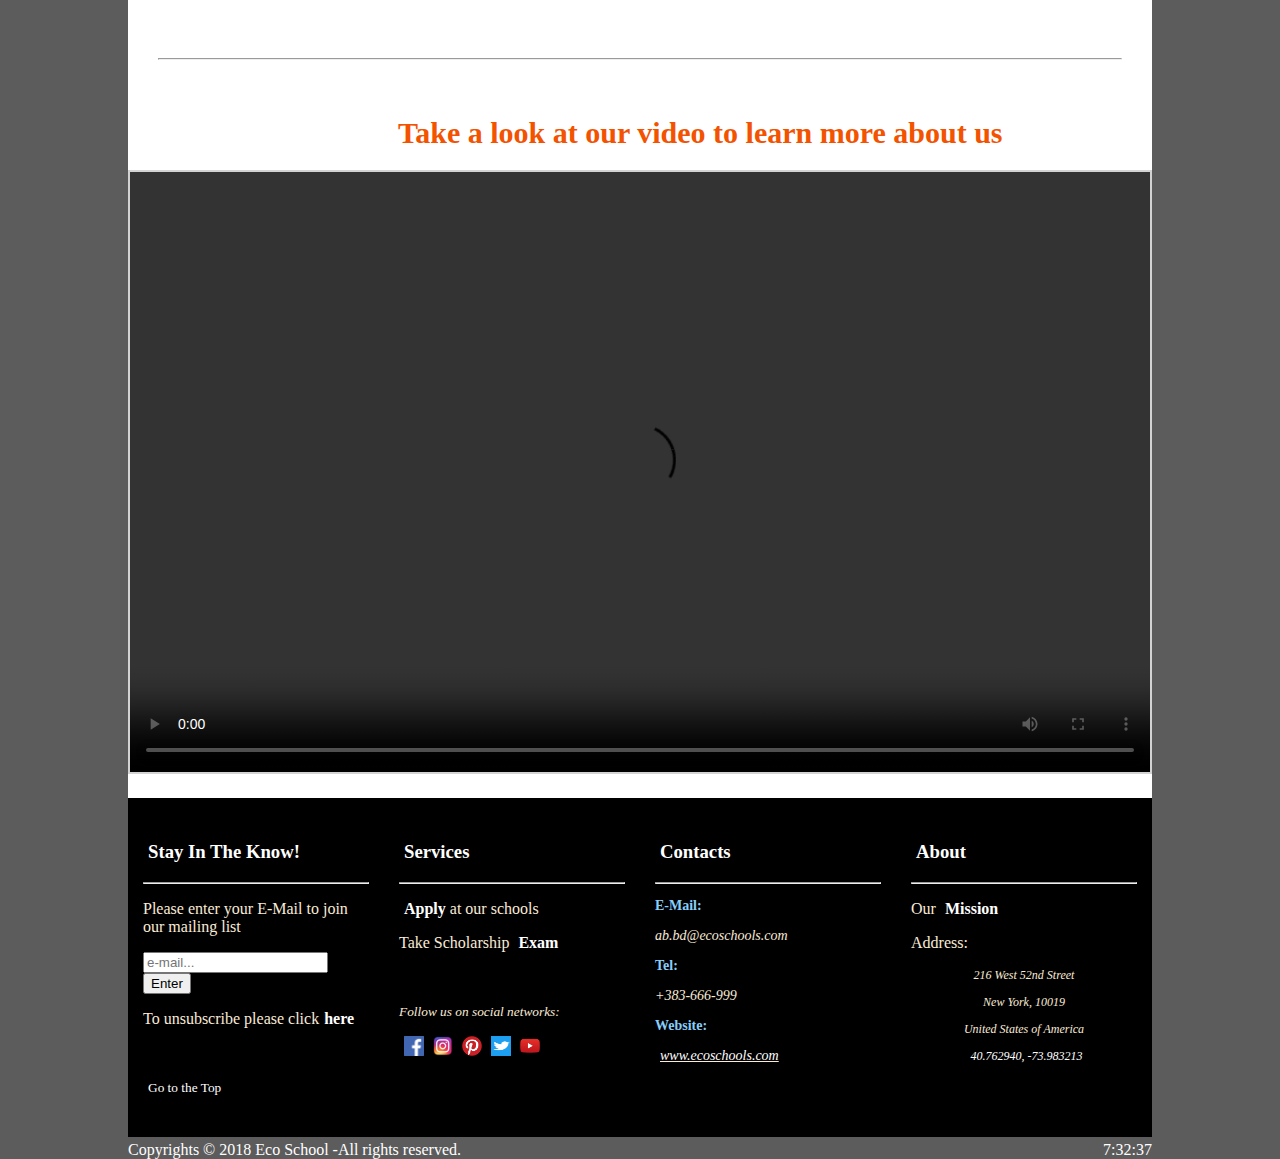
==== commit 38186475: "Update about.html" ====
--- a/About.html
+++ b/About.html
@@ -425,6 +425,20 @@
             </div>
             <br>
 
+            <!-- *****************************Video************************* -->
+
+            <div class="about1">
+                <hr>
+            </div>
+            <br>
+            <div style="font-size: 30px; color: #f35300; font-weight:600; padding-left: 270px">Take a look at our video to learn more about us</div>
+
+            <video style="border: 2px solid lightgray; margin: 20px 0px" width="1020" height="600" controls>
+    <source src="Images/Eco.mp4" type="video/mp4">
+    Your browser does not support the video tag.
+</video>
+
+            <!-- *****************************END OF BODY************************* -->
 
 
             <!-- *****************************FOOTER ***************************************** -->
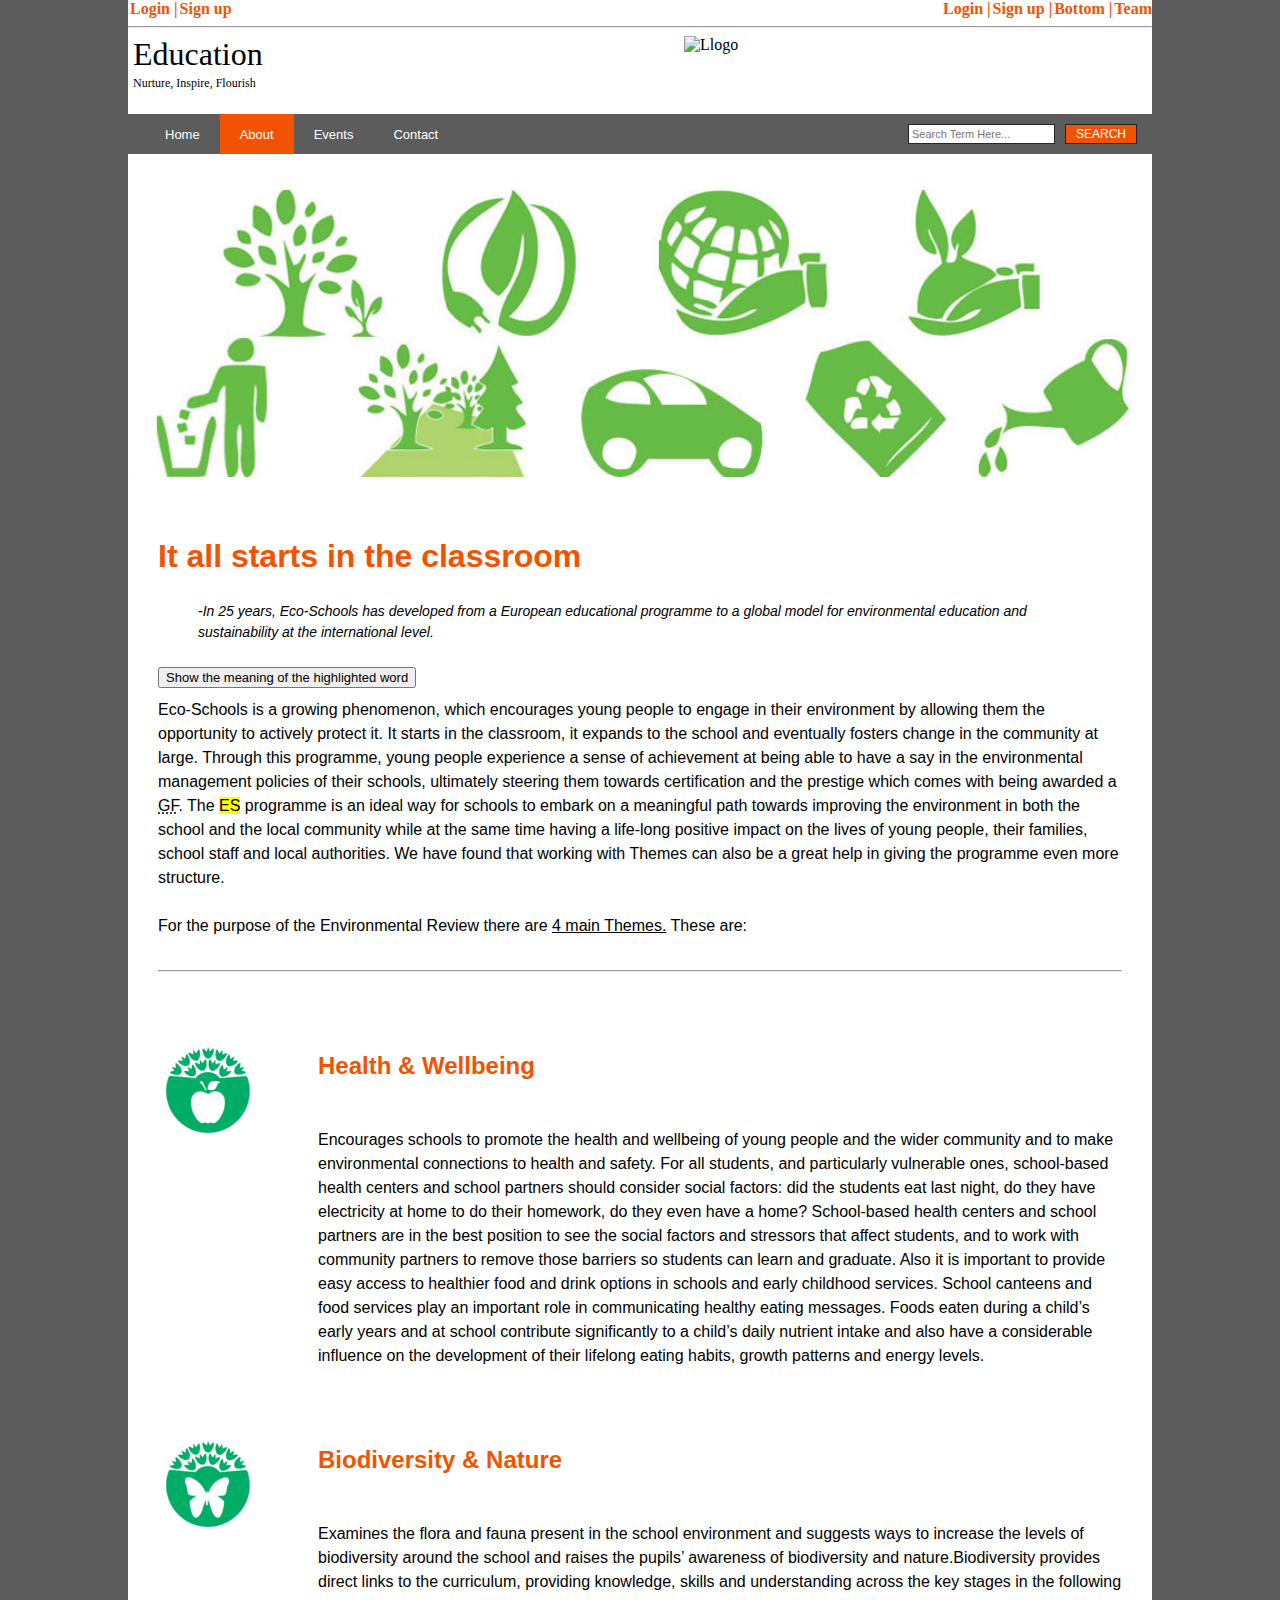
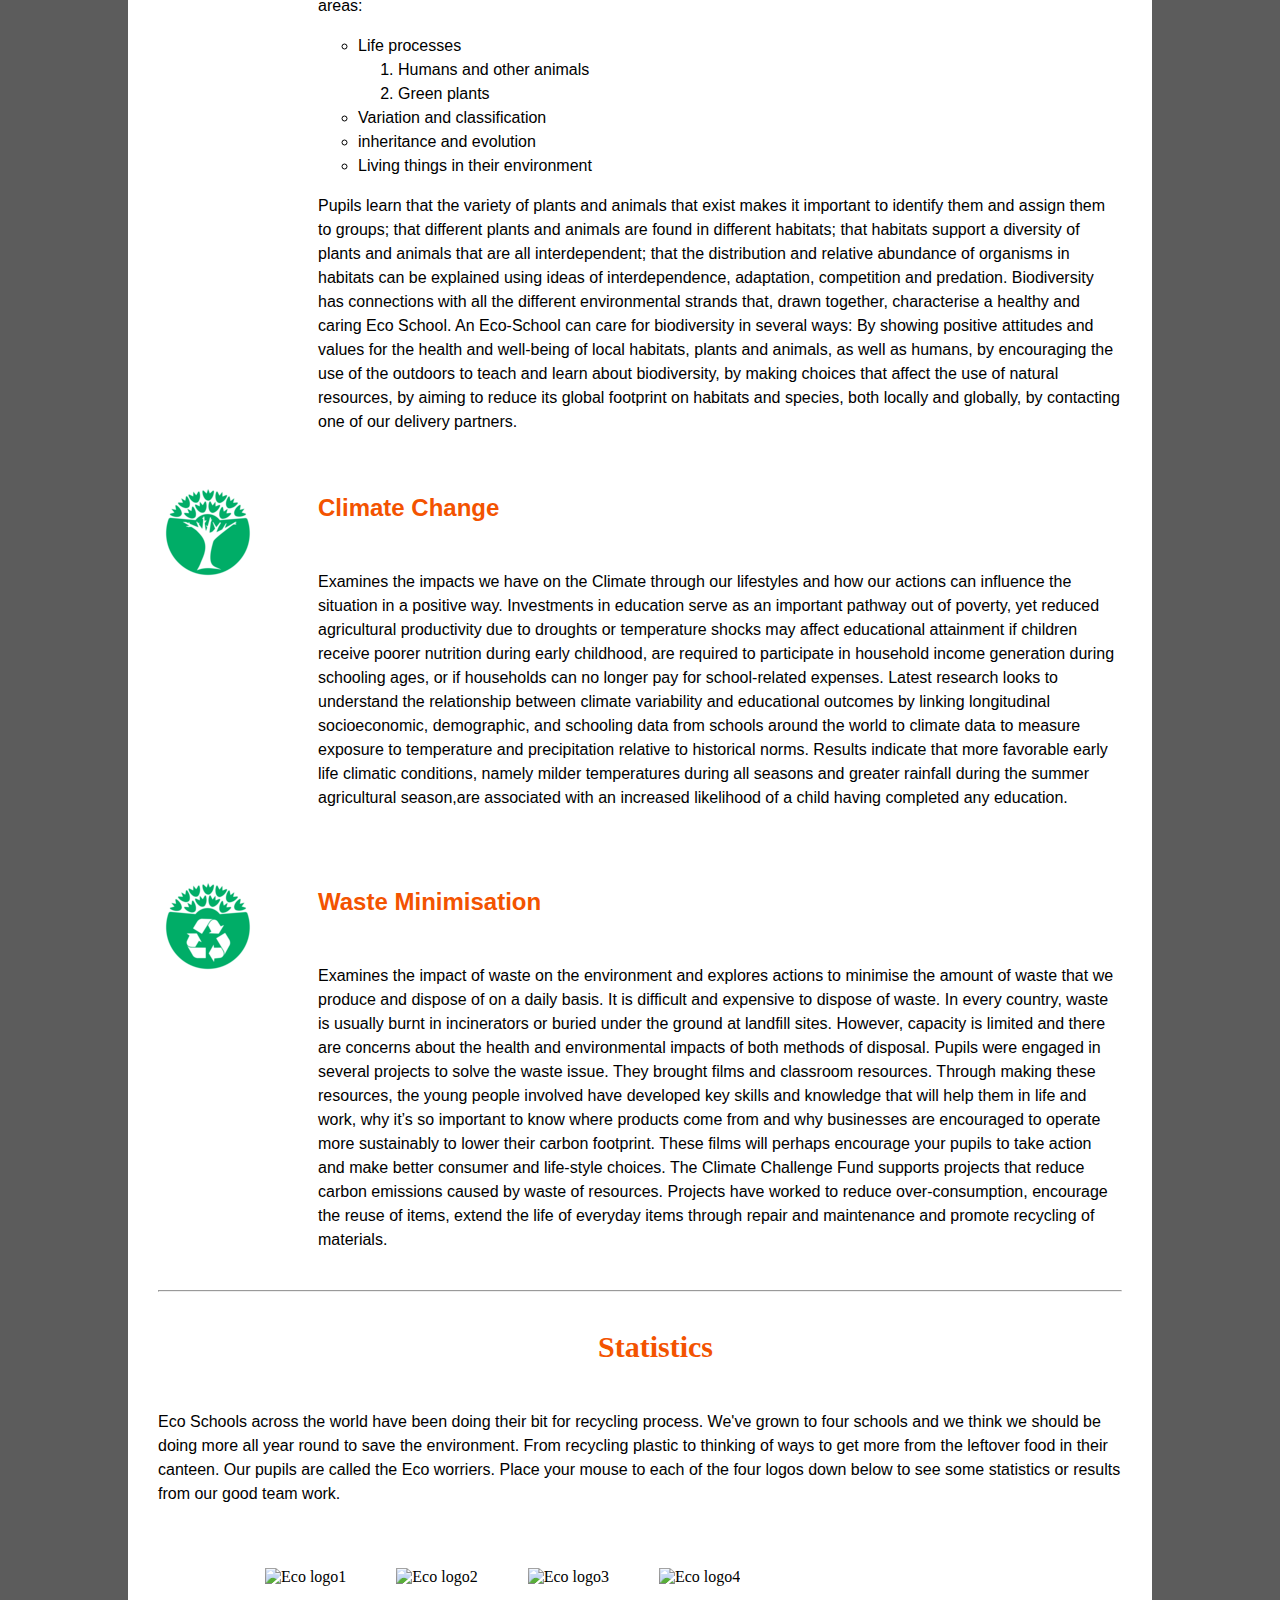
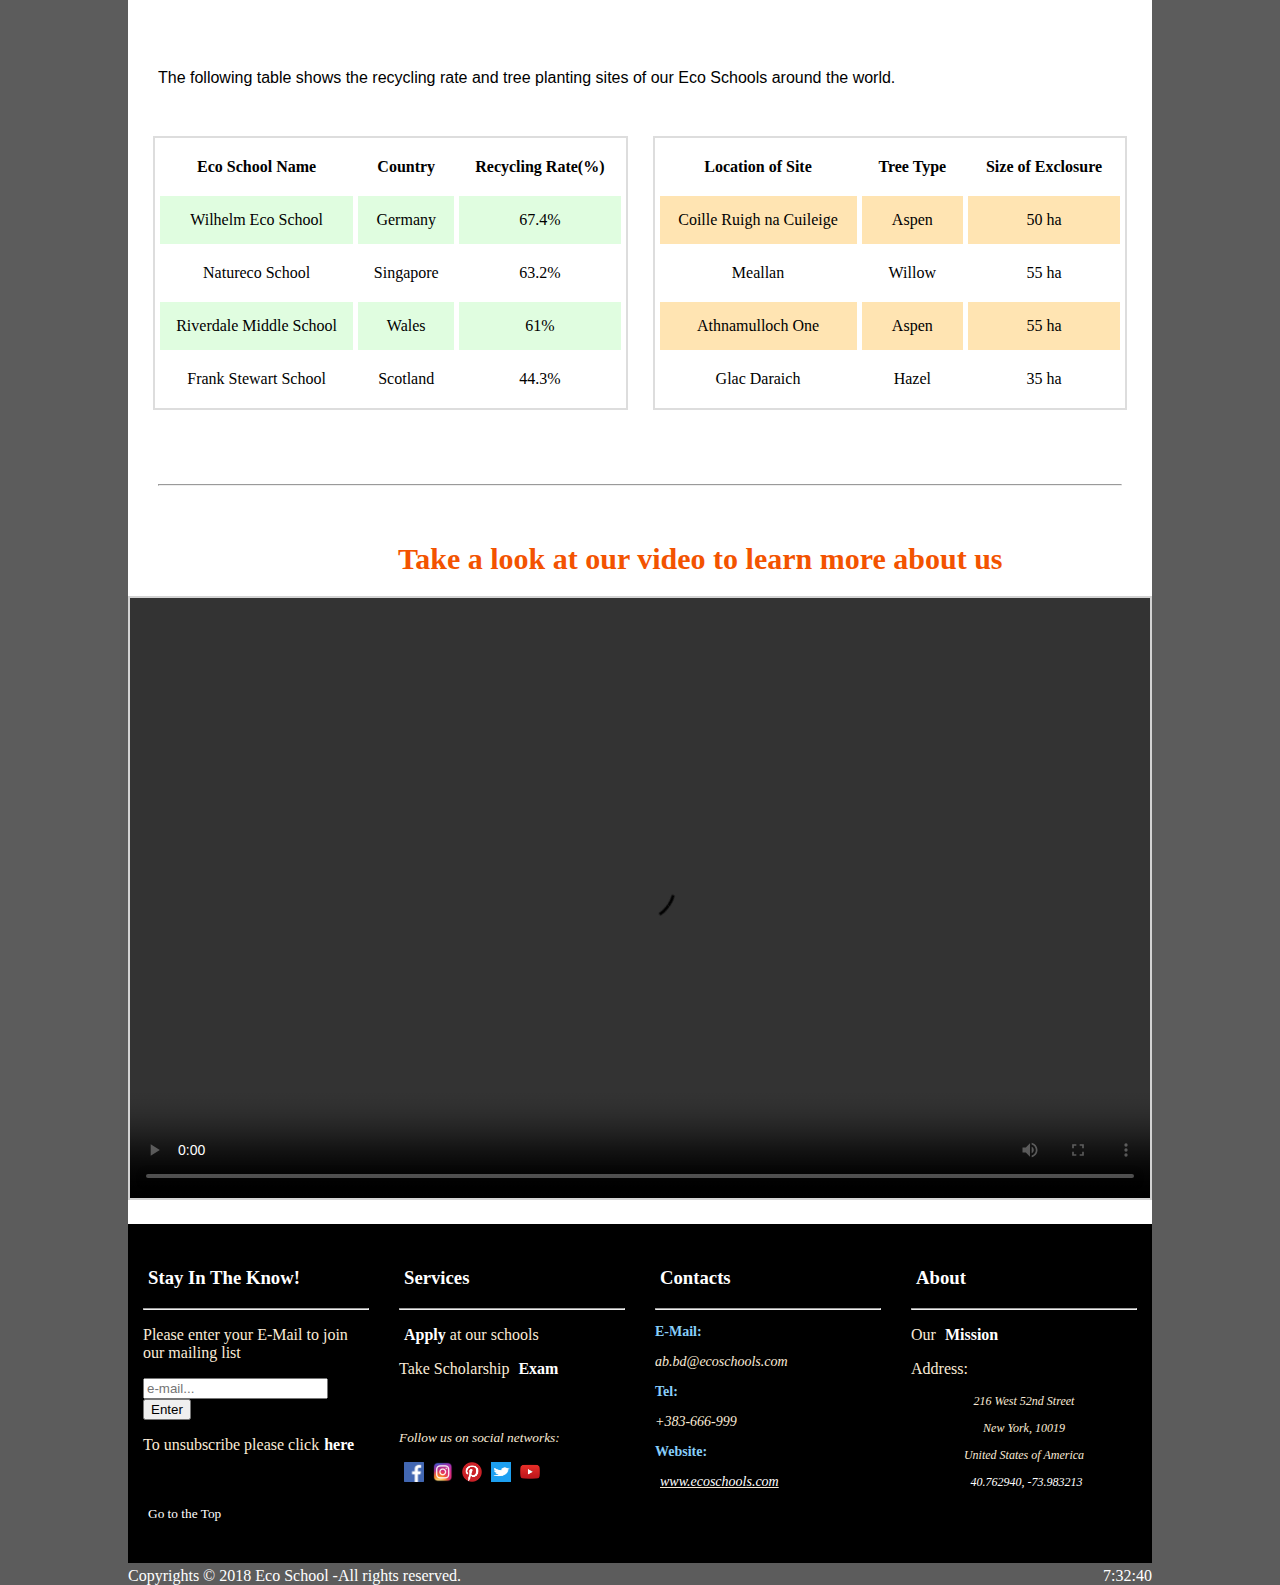
==== commit 7e19d5a5: "Krijimi tabeles" ====
--- a/About.html
+++ b/About.html
@@ -424,7 +424,69 @@
                 </p>
             </div>
             <br>
-
+            <!-- *****************************Table************************* -->
+
+            <p class="about1">The following table shows the recycling rate and tree planting sites of our Eco Schools around the world.</p>
+            <div style="display: flex;">
+                <table cellspacing="5" cellpadding="15">
+                    <tr>
+                        <th>Eco School Name</th>
+                        <th>Country</th>
+                        <th>Recycling Rate(%)</th>
+                    </tr>
+                    <tr>
+                        <td>Wilhelm Eco School</td>
+                        <td>Germany</td>
+                        <td>67.4%</td>
+                    </tr>
+                    <tr>
+                        <td>Natureco School</td>
+                        <td>Singapore</td>
+                        <td>63.2%</td>
+                    </tr>
+                    <tr>
+                        <td>Riverdale Middle School</td>
+                        <td>Wales</td>
+                        <td>61%</td>
+                    </tr>
+                    <tr>
+                        <td>Frank Stewart School</td>
+                        <td>Scotland</td>
+                        <td>44.3%</td>
+                    </tr>
+                </table>
+
+                <table style="margin-right: 25px;" cellspacing="5" cellpadding="15">
+                    <tr>
+                        <th>Location of Site</th>
+                        <th>Tree Type</th>
+                        <th>Size of Exclosure</th>
+                    </tr>
+                    <tr style="background-color: #FFE4B2">
+                        <td>Coille Ruigh na Cuileige</td>
+                        <td>Aspen</td>
+                        <td>50 ha</td>
+                    </tr>
+                    <tr>
+                        <td>Meallan</td>
+                        <td>Willow</td>
+                        <td>55 ha</td>
+                    </tr>
+                    <tr style="background-color: #FFE4B2">
+                        <td>Athnamulloch One</td>
+                        <td>Aspen</td>
+                        <td>55 ha</td>
+                    </tr>
+                    <tr>
+                        <td>Glac Daraich</td>
+                        <td>Hazel</td>
+                        <td>35 ha</td>
+                    </tr>
+                </table>
+
+            </div>
+            <br>
+            <br>
             <!-- *****************************Video************************* -->
 
             <div class="about1">
--- a/About.css
+++ b/About.css
@@ -395,4 +395,22 @@
 
 p.two:hover .img1 {
     display: block;
+}
+
+
+/***************Table*********/
+
+table {
+    width: 704px;
+    border: 2px solid #ddd;
+    margin-left: 25px;
+}
+
+th,
+td {
+    text-align: center;
+}
+
+tr:nth-child(even) {
+    background-color: #E0FDE0;
 }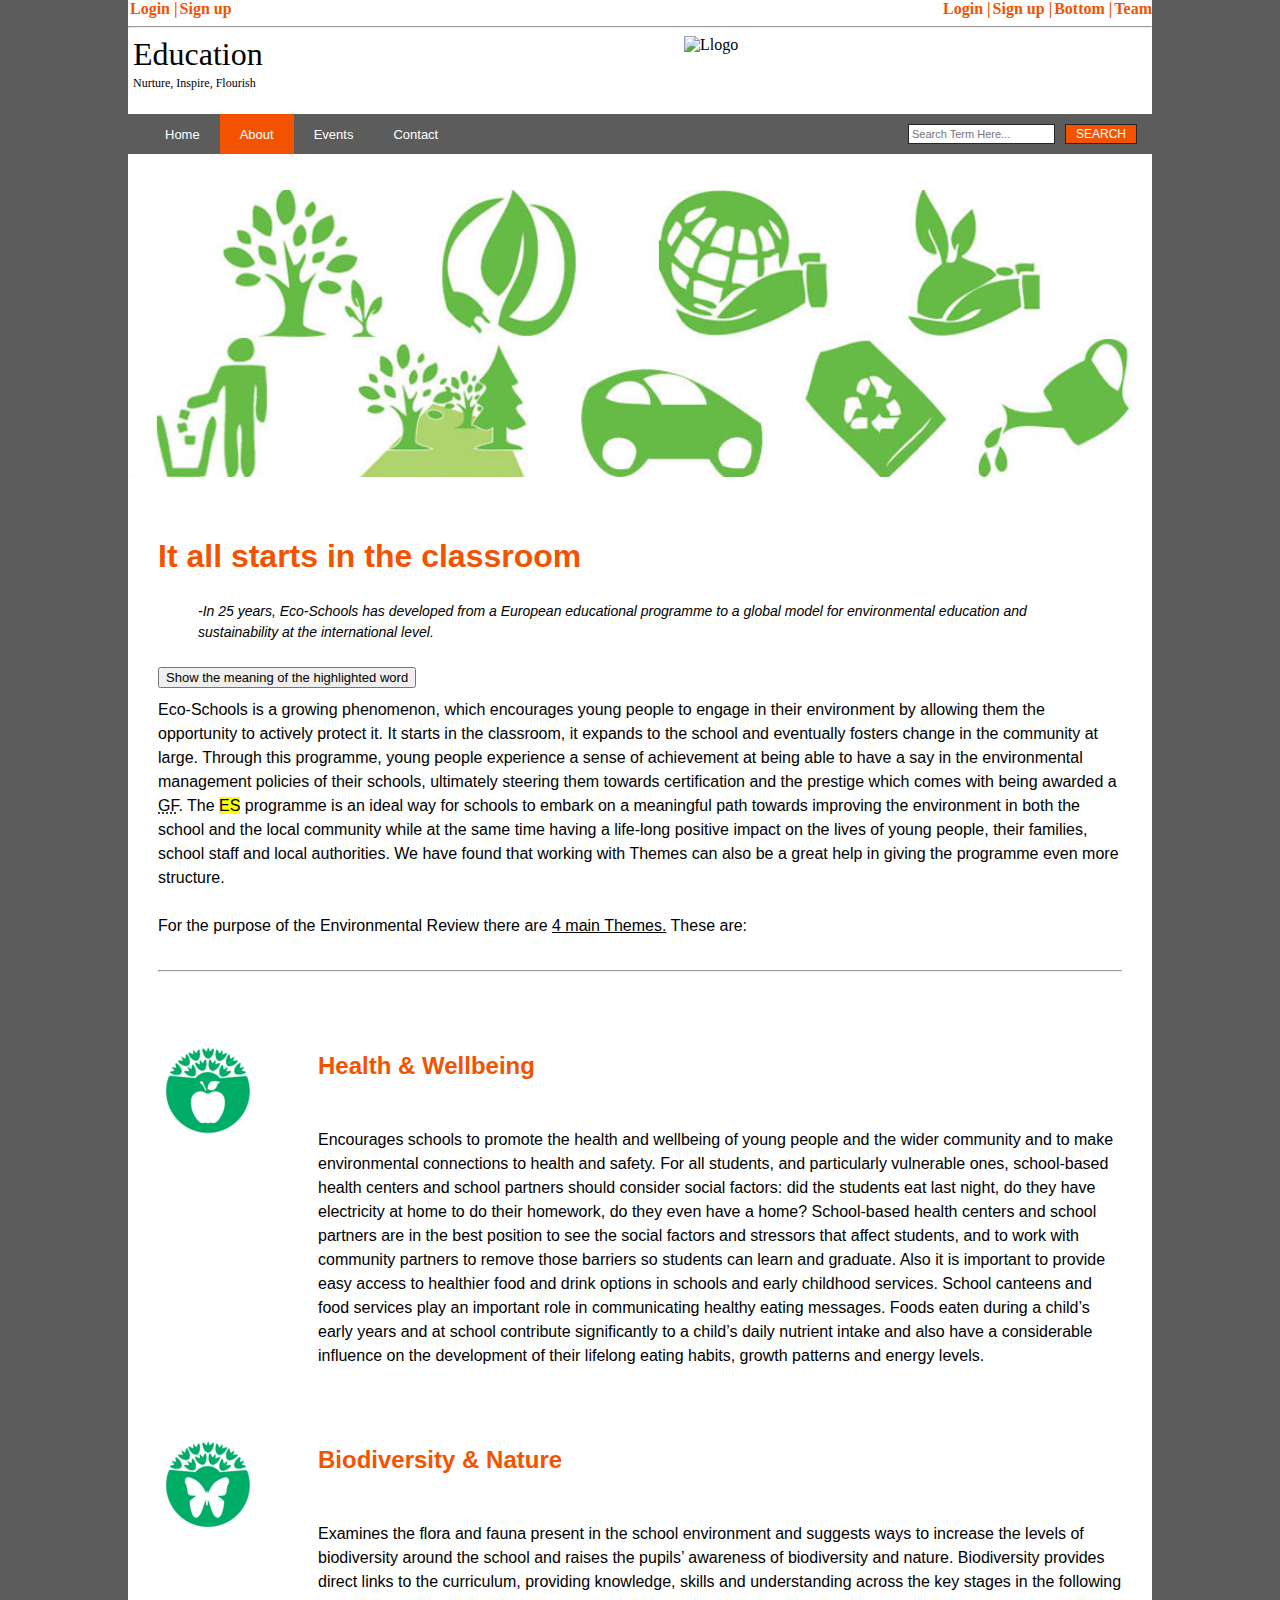
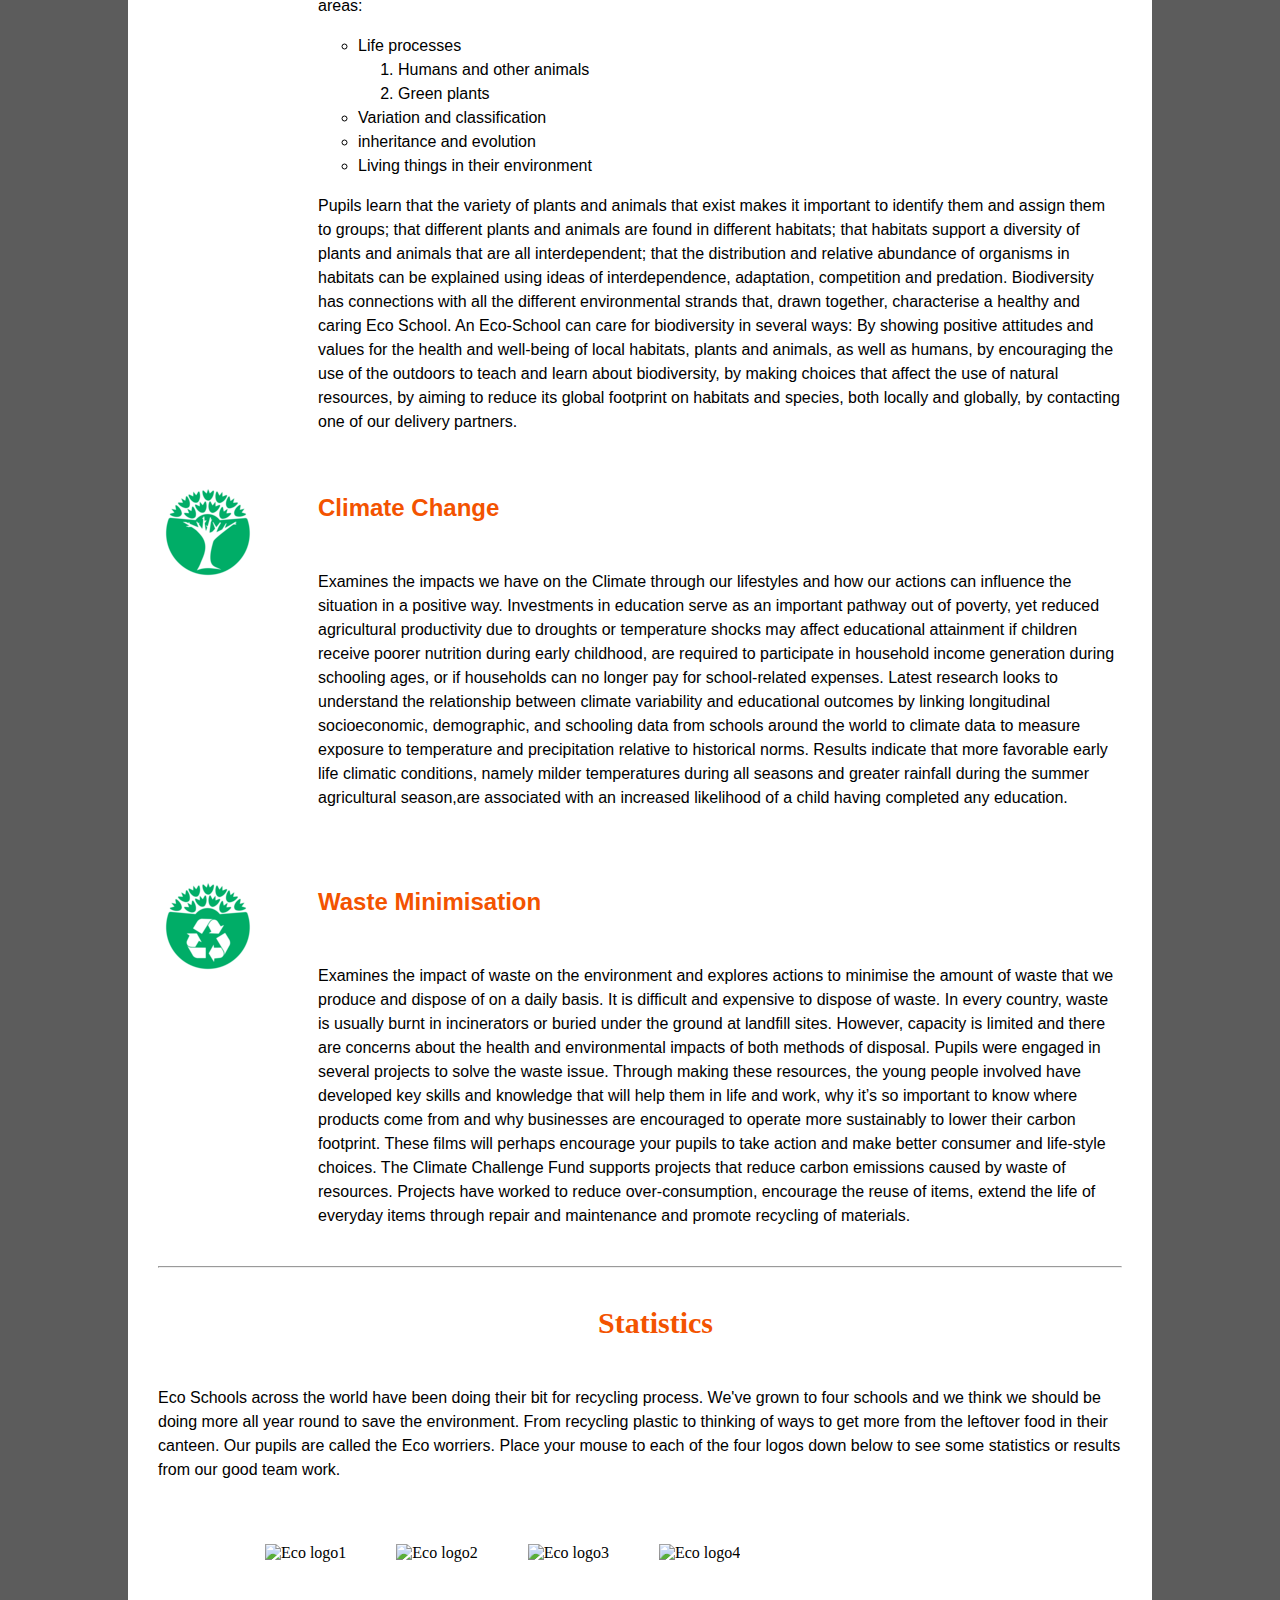
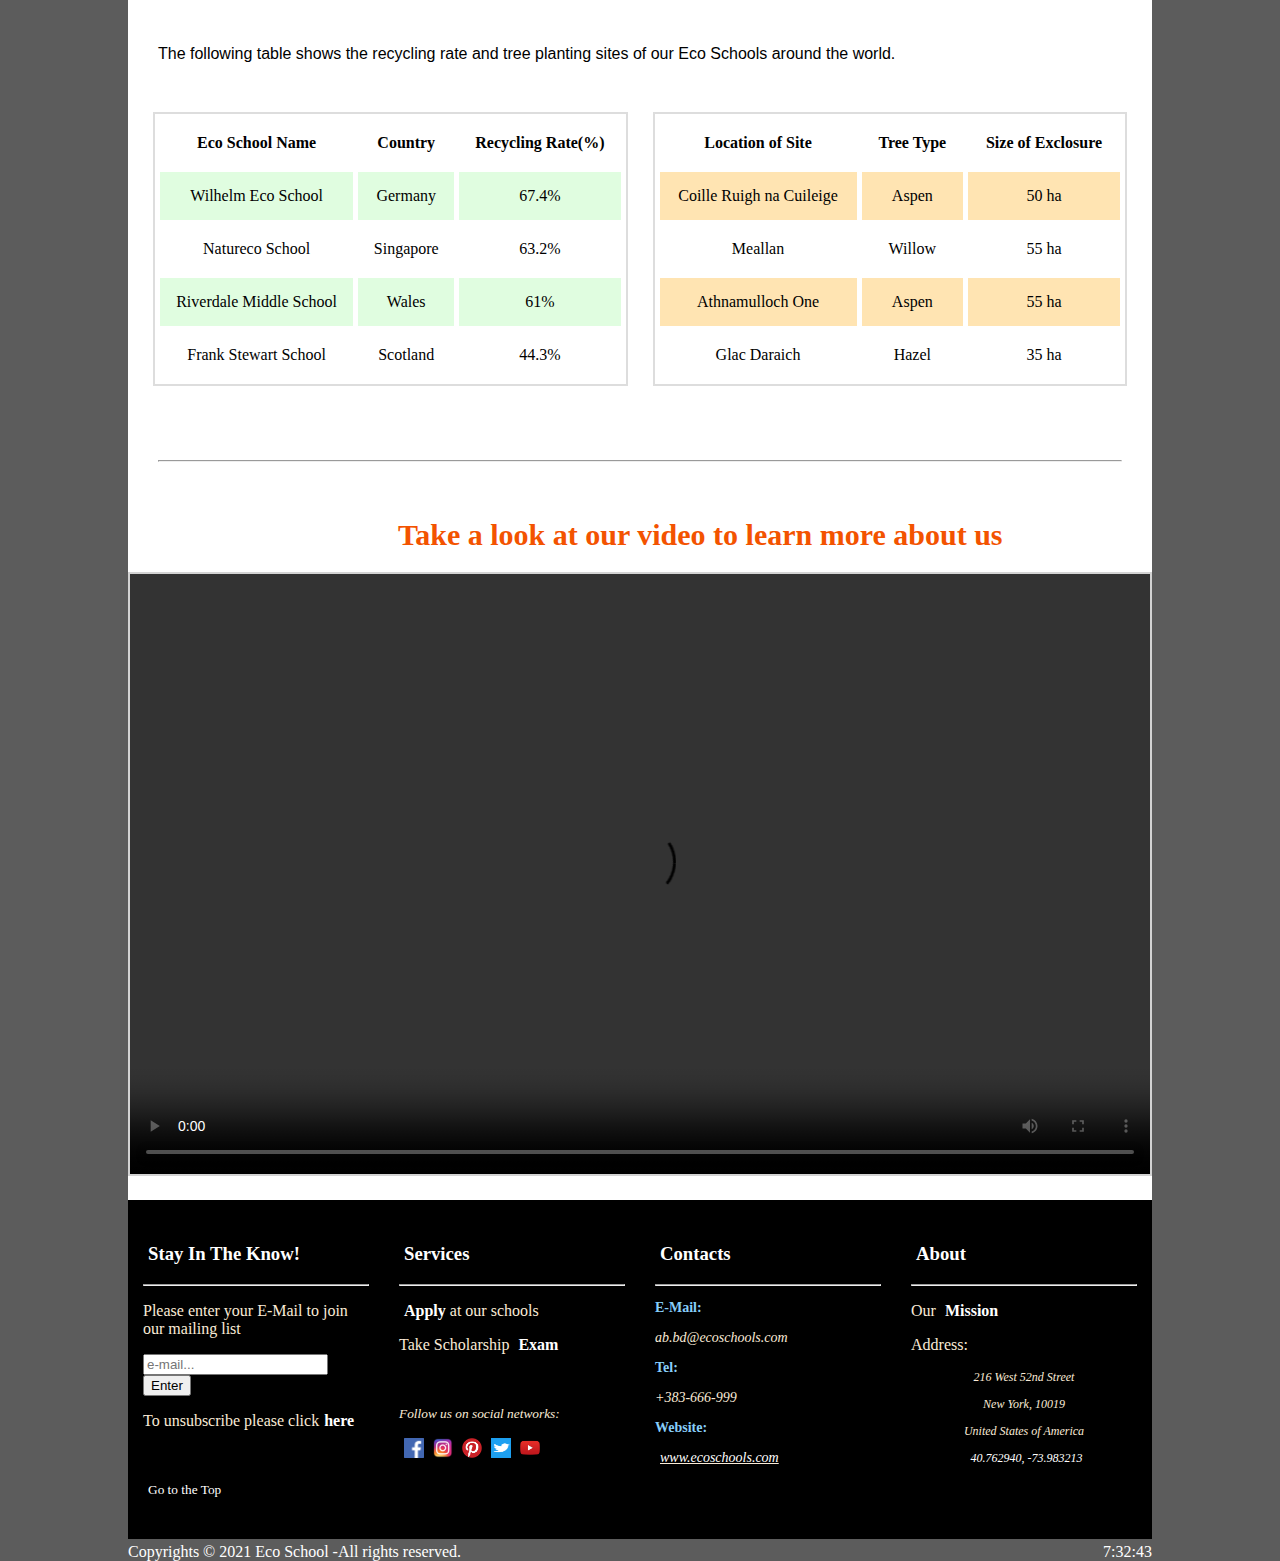
==== commit fc830588: "Update about.html and events.html" ====
--- a/About.html
+++ b/About.html
@@ -334,9 +334,9 @@
                 <blockquote style="font-size: 14px; "><i>-In 25 years, Eco-Schools has developed from a European educational programme to a global model for environmental education and sustainability at the international level.</i></blockquote><button style="margin: 10px 0; font-size: 13px"
                     onclick="replace()">Show the meaning of the highlighted word</button><br> Eco-Schools is a growing phenomenon, which encourages young people to engage in their environment by allowing them the opportunity to actively protect it. It starts
                 in the classroom, it expands to the school and eventually fosters change in the community at large. Through this programme, young people experience a sense of achievement at being able to have a say in the environmental management policies
-                of their schools, ultimately steering them towards certification and the prestige which comes with being awarded a <abbr title="Green Flag">GF</abbr>. The <mark id="repl">ES</mark> programme is an ideal way for schools to embark on a meaningful
-                path towards improving the environment in both the school and the local community while at the same time having a life-long positive impact on the lives of young people, their families, school staff and local authorities. We have found
-                that working with Themes can also be a great help in giving the programme even more structure.
+                of their schools, ultimately steering them towards certification and the prestige which comes with being awarded a <abbr title="Green Flag">GF</abbr>. The <strong><mark id="repl">ES</mark></strong> programme is an ideal way for schools
+                to embark on a meaningful path towards improving the environment in both the school and the local community while at the same time having a life-long positive impact on the lives of young people, their families, school staff and local
+                authorities. We have found that working with Themes can also be a great help in giving the programme even more structure.
                 <br><br>For the purpose of the Environmental Review there are <u>4 main Themes.</u> These are: <br><br>
                 <hr>
             </div>
@@ -355,24 +355,24 @@
             <br><br>
             <div class="about2"><img src="Images/bio.png" alt="Bio logo"></div>
             <div class="about3">
-                <h2 style="color: #f35300; font-weight:600;">Biodiversity & Nature</h2><br> Examines the flora and fauna present in the school environment and suggests ways to increase the levels of biodiversity around the school and raises the pupils’ awareness of biodiversity and nature.Biodiversity
+                <h2 style="color: #f35300; font-weight:600;">Biodiversity & Nature</h2><br> Examines the flora and fauna present in the school environment and suggests ways to increase the levels of biodiversity around the school and raises the pupils’ awareness of biodiversity and nature. Biodiversity
                 provides direct links to the curriculum, providing knowledge, skills and understanding across the key stages in the following areas:
                 <ul style="list-style: circle">
-                    <li>Life processes
-                        <ol>
-                            <li>Humans and other animals</li>
-                            <li>Green plants</li>
-                        </ol>
+                    <b><li>Life processes</b>
+                    <ol>
+                        <li>Humans and other animals</li>
+                        <li>Green plants</li>
+                    </ol>
                     </li>
-                    <li>Variation and classification</li>
-                    <li>inheritance and evolution</li>
-                    <li>Living things in their environment</li>
+                    <b> <li>Variation and classification</li></b>
+                    <b> <li>inheritance and evolution</li></b>
+                    <b><li>Living things in their environment</li></b>
                 </ul>
                 Pupils learn that the variety of plants and animals that exist makes it important to identify them and assign them to groups; that different plants and animals are found in different habitats; that habitats support a diversity of plants and animals that
                 are all interdependent; that the distribution and relative abundance of organisms in habitats can be explained using ideas of interdependence, adaptation, competition and predation. Biodiversity has connections with all the different environmental
-                strands that, drawn together, characterise a healthy and caring Eco School. An Eco-School can care for biodiversity in several ways: By showing positive attitudes and values for the health and well-being of local habitats, plants and animals,
-                as well as humans, by encouraging the use of the outdoors to teach and learn about biodiversity, by making choices that affect the use of natural resources, by aiming to reduce its global footprint on habitats and species, both locally
-                and globally, by contacting one of our delivery partners.<br>
+                strands that, drawn together, characterise a healthy and caring <b>Eco School</b>. An Eco-School can care for biodiversity in several ways: By showing positive attitudes and values for the health and well-being of local
+                habitats, plants and animals, as well as humans, by encouraging the use of the outdoors to teach and learn about biodiversity, by making choices that affect the use of natural resources, by aiming to reduce its global footprint on habitats
+                and species, both locally and globally, by contacting one of our delivery partners.<br>
 
             </div><br>
             <div class="about2"><img src="Images/climate.png" alt="Climate logo"></div>
@@ -388,10 +388,10 @@
             <div class="about3">
                 <h2 style="color: #f35300; font-weight:600;">Waste Minimisation</h2><br> Examines the impact of waste on the environment and explores actions to minimise the amount of waste that we produce and dispose of on a daily basis. It is difficult and expensive to dispose of waste. In every
                 country, waste is usually burnt in incinerators or buried under the ground at landfill sites. However, capacity is limited and there are concerns about the health and environmental impacts of both methods of disposal. Pupils were engaged
-                in several projects to solve the waste issue. They brought films and classroom resources. Through making these resources, the young people involved have developed key skills and knowledge that will help them in life and work, why it’s
-                so important to know where products come from and why businesses are encouraged to operate more sustainably to lower their carbon footprint. These films will perhaps encourage your pupils to take action and make better consumer and life-style
-                choices. The Climate Challenge Fund supports projects that reduce carbon emissions caused by waste of resources. Projects have worked to reduce over-consumption, encourage the reuse of items, extend the life of everyday items through repair
-                and maintenance and promote recycling of materials.
+                in several projects to solve the waste issue. Through making these resources, the young people involved have developed key skills and knowledge that will help them in life and work, why it’s so important to know where products come from
+                and why businesses are encouraged to operate more sustainably to lower their carbon footprint. These films will perhaps encourage your pupils to take action and make better consumer and life-style choices. The Climate Challenge Fund supports
+                projects that reduce carbon emissions caused by waste of resources. Projects have worked to reduce over-consumption, encourage the reuse of items, extend the life of everyday items through repair and maintenance and promote recycling of
+                materials.
             </div>
             <div class="about1">
                 <hr>
@@ -596,7 +596,7 @@
 
             <div class="template" style="float:left">
 
-                Copyrights &copy; 2018 Eco School -All rights reserved.
+                Copyrights &copy; 2021 Eco School -All rights reserved.
             </div>
 
             <!-- ------------------------------TIME------------------ -->
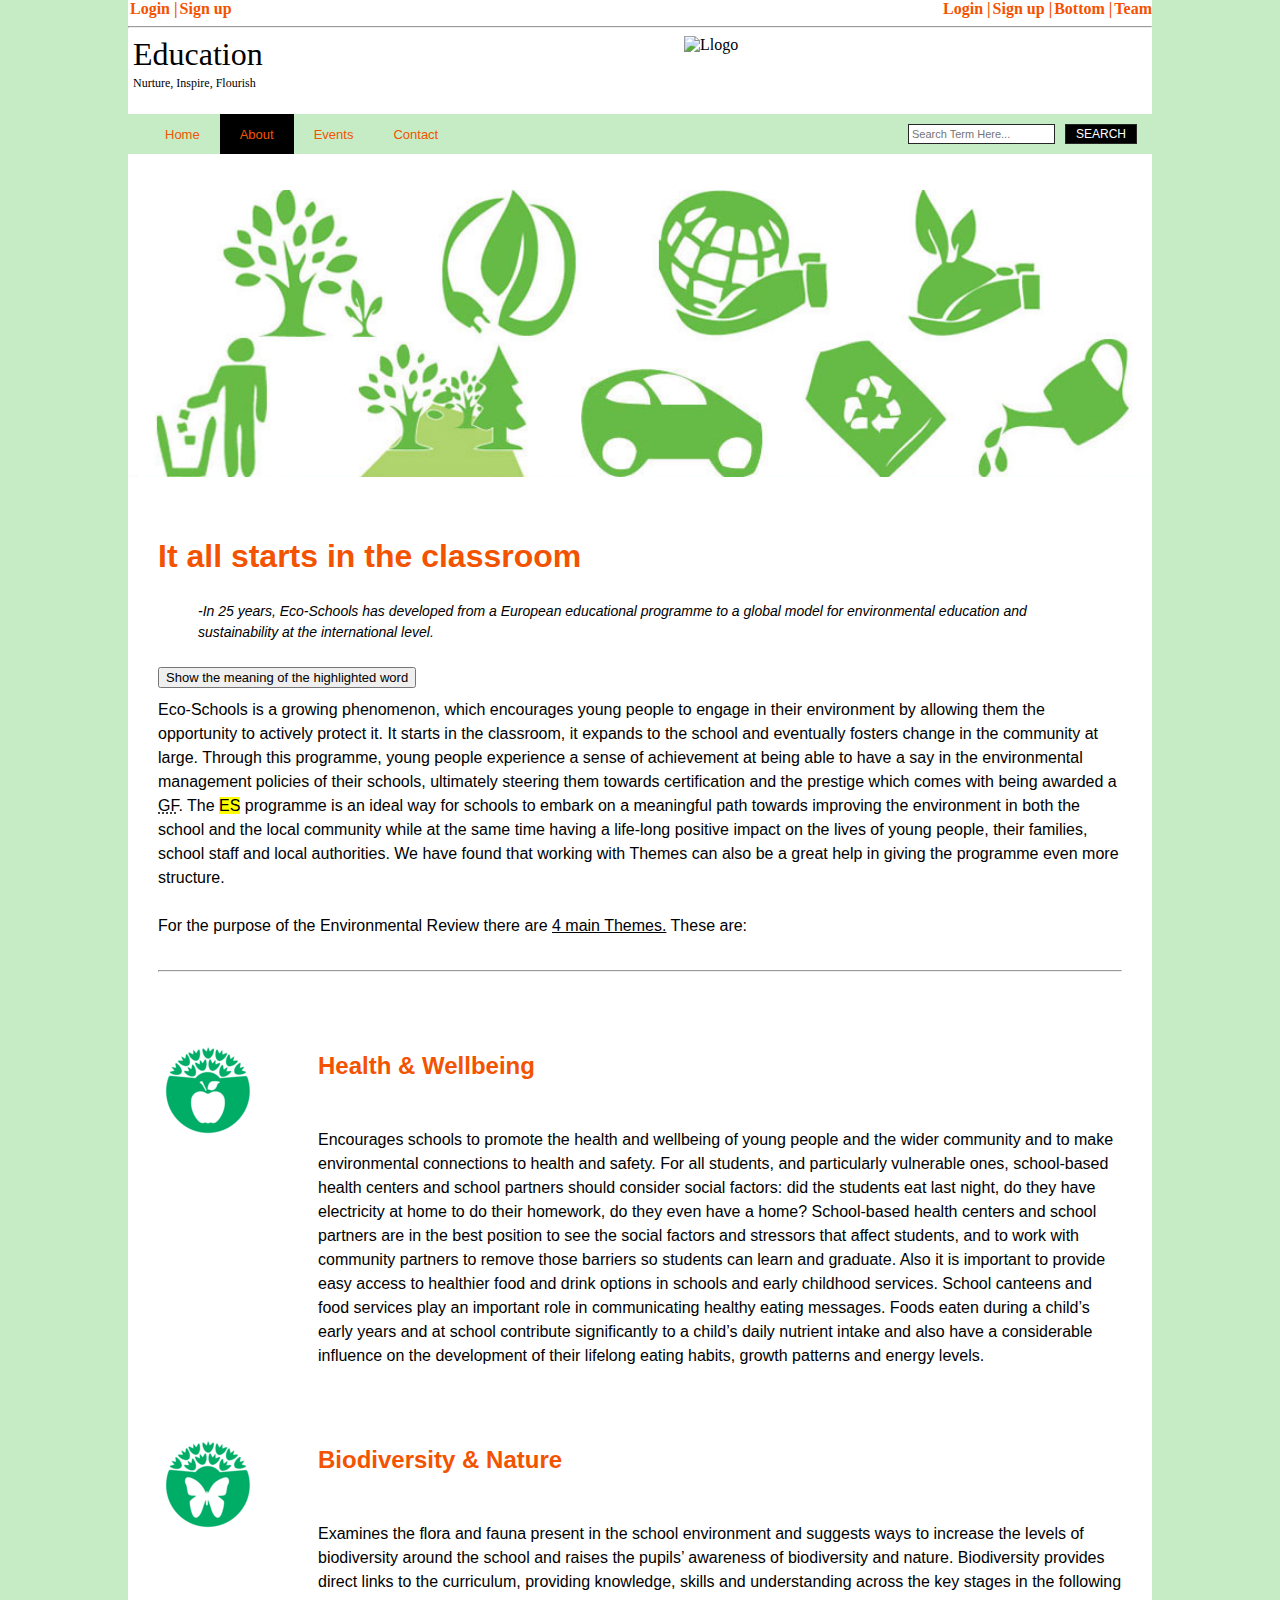
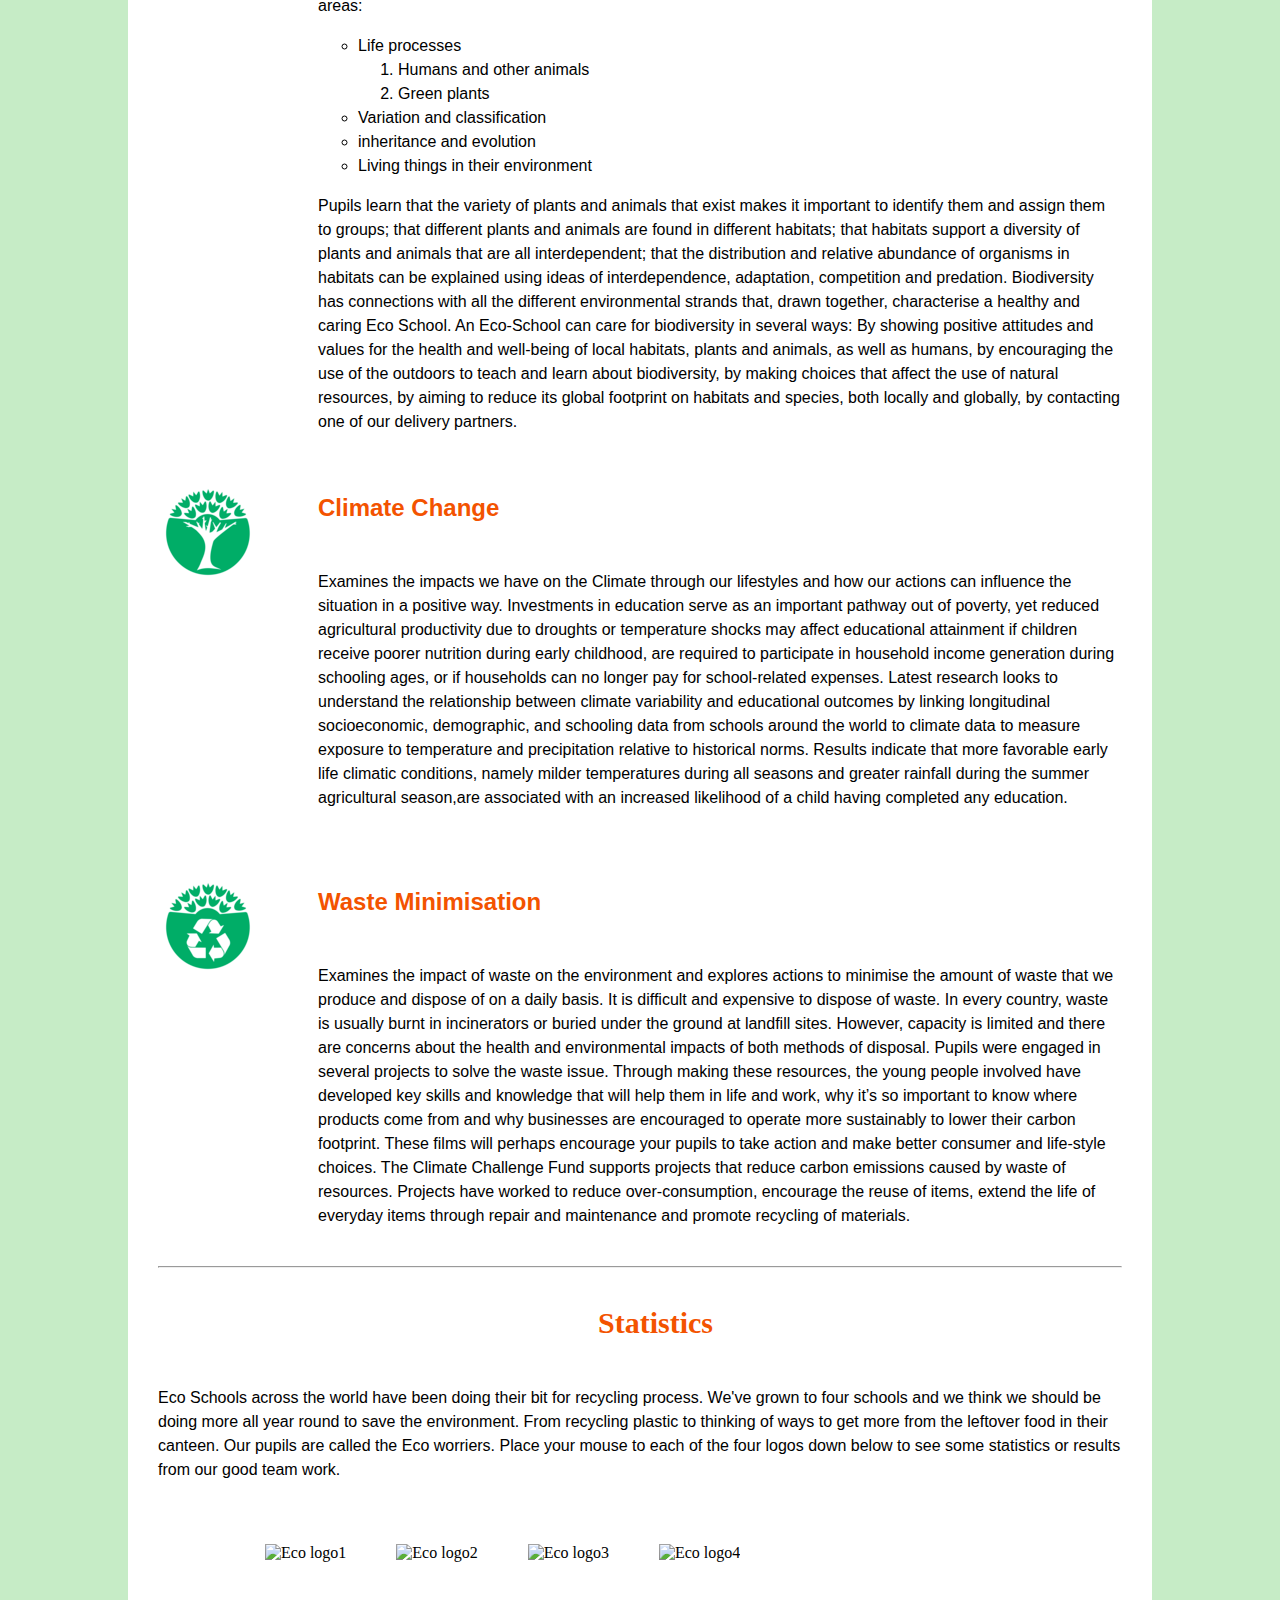
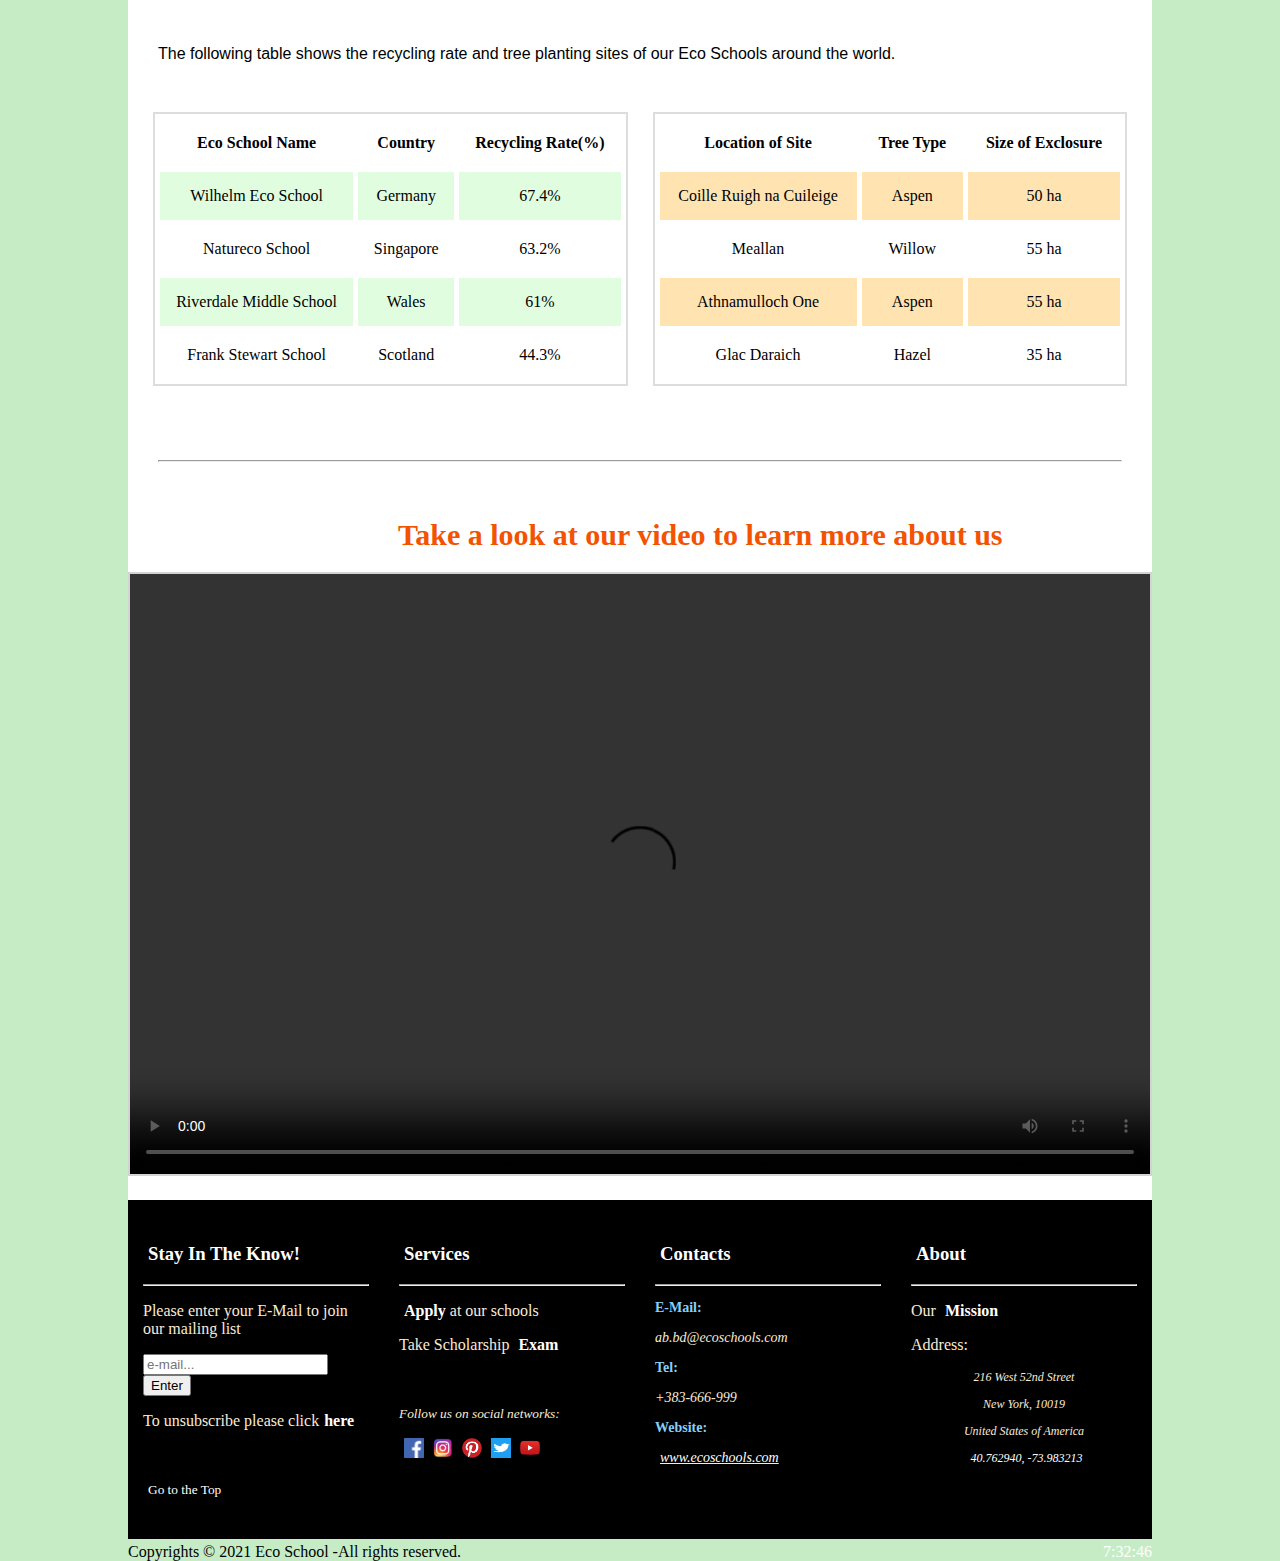
==== commit 274786e3: "Update" ====
--- a/About.html
+++ b/About.html
@@ -8,7 +8,7 @@
         list-style-type: none;
         padding-left: 17px;
         margin: 0;
-        background-color: #5c5c5c;
+        background-color: #c6ecc6;
         overflow: hidden;
     }
     /*--------------fixed on scroll--------------*/
@@ -30,7 +30,7 @@
     nav li a {
         padding: 13px 20px;
         text-decoration: none;
-        color: white;
+        color: #f35300;
         display: block;
         font-family: sans-serif;
         font-size: 13px;
@@ -44,7 +44,7 @@
     /******************orange background color of the current page*******************/
     
     .active {
-        background-color: #f35300;
+        background-color: #000000;
     }
     /***************search button*************/
     
@@ -55,7 +55,7 @@
         margin-left: 10px;
         padding: 2px 10px;
         font-size: 12px;
-        background: #f35300;
+        background: #000000;
         font-weight: 500;
         color: white;
         text-transform: uppercase;
@@ -150,7 +150,7 @@
 </head>
 
 
-<body style="width:1024px; margin:auto; background-color: #5c5c5c;" onload="startTime()">
+<body style="width:1024px; margin:auto; background-color: #c6ecc6;" onload="startTime()">
 
     <div style="background-color: white">
         <!--**************************************************HEADER****************************************************-->
@@ -594,7 +594,7 @@
 
 
 
-            <div class="template" style="float:left">
+            <div class="template" style="float:left; color: #000000;">
 
                 Copyrights &copy; 2021 Eco School -All rights reserved.
             </div>
--- a/About.css
+++ b/About.css
@@ -45,7 +45,7 @@
 /* */
 
 .template {
-    background: #5c5c5c;
+    background: #c6ecc6;
     padding-top: 2px;
     margin-top: 2px;
     color: white;
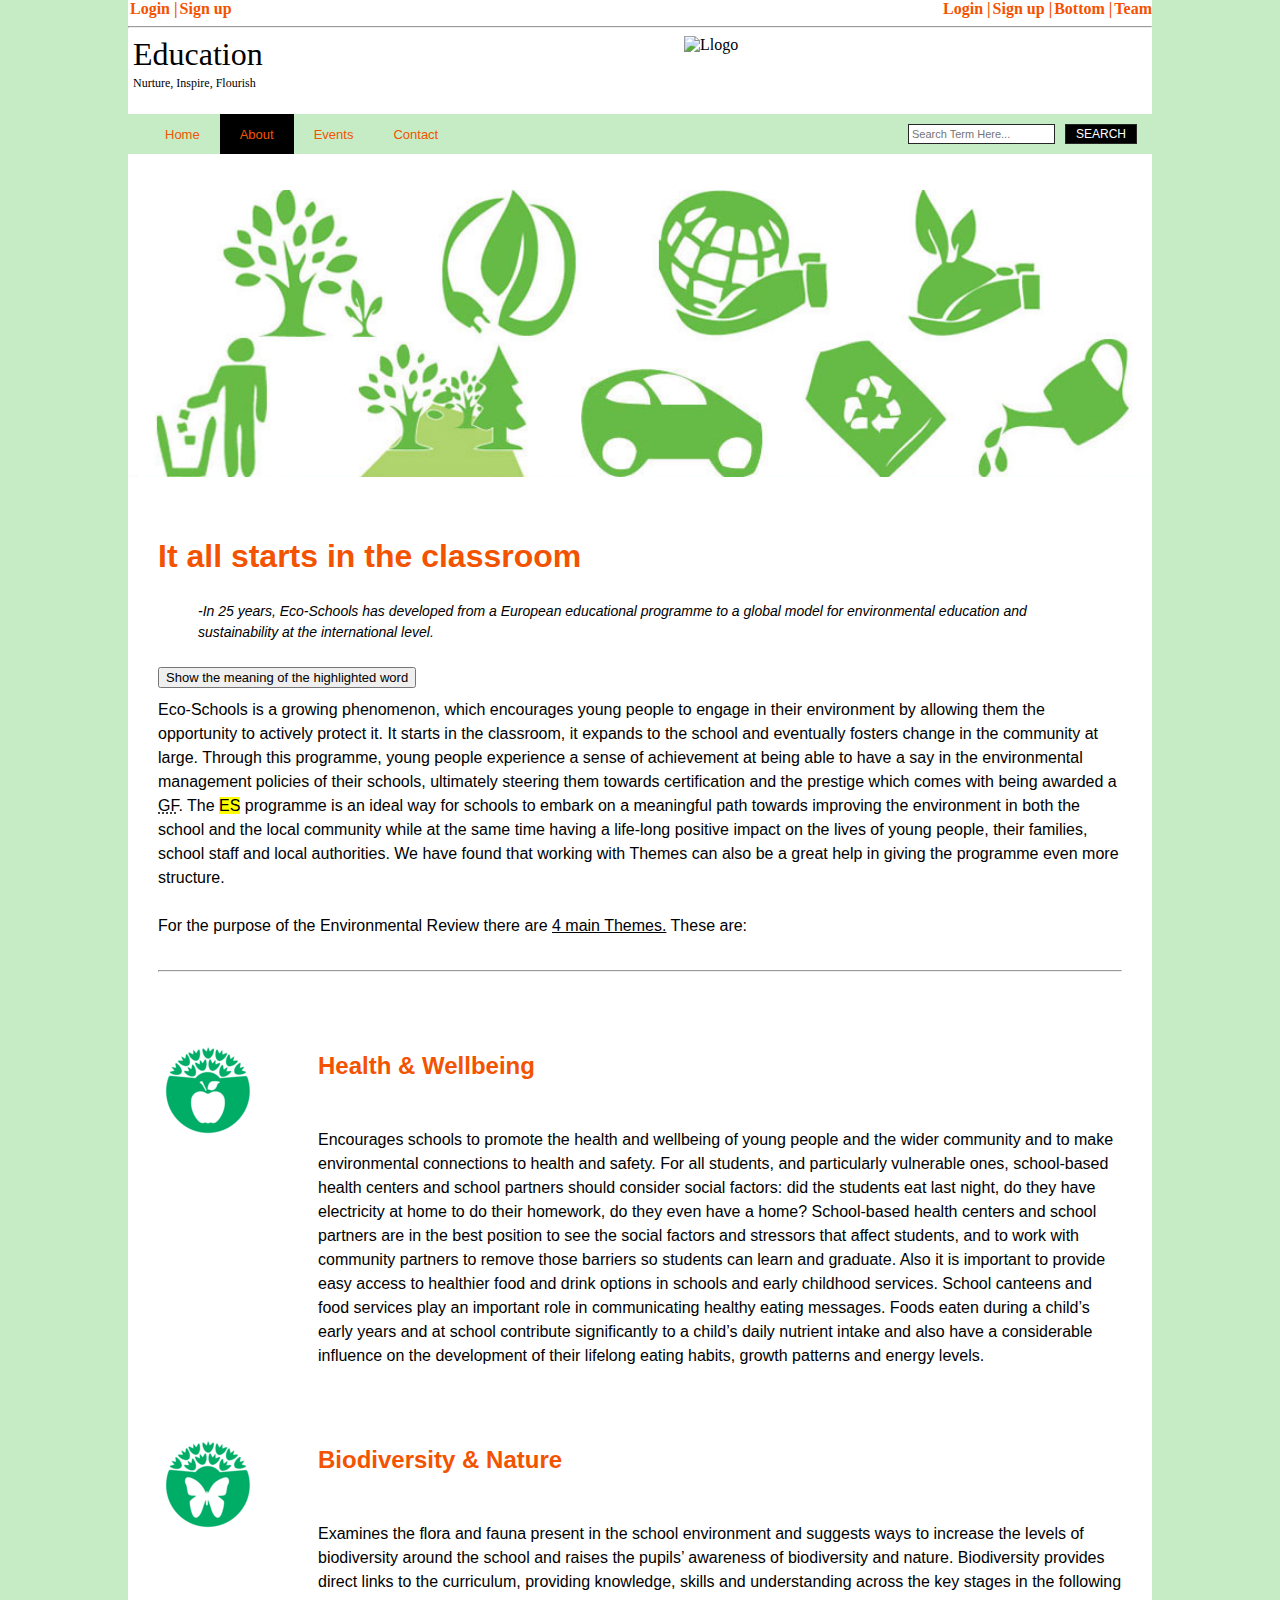
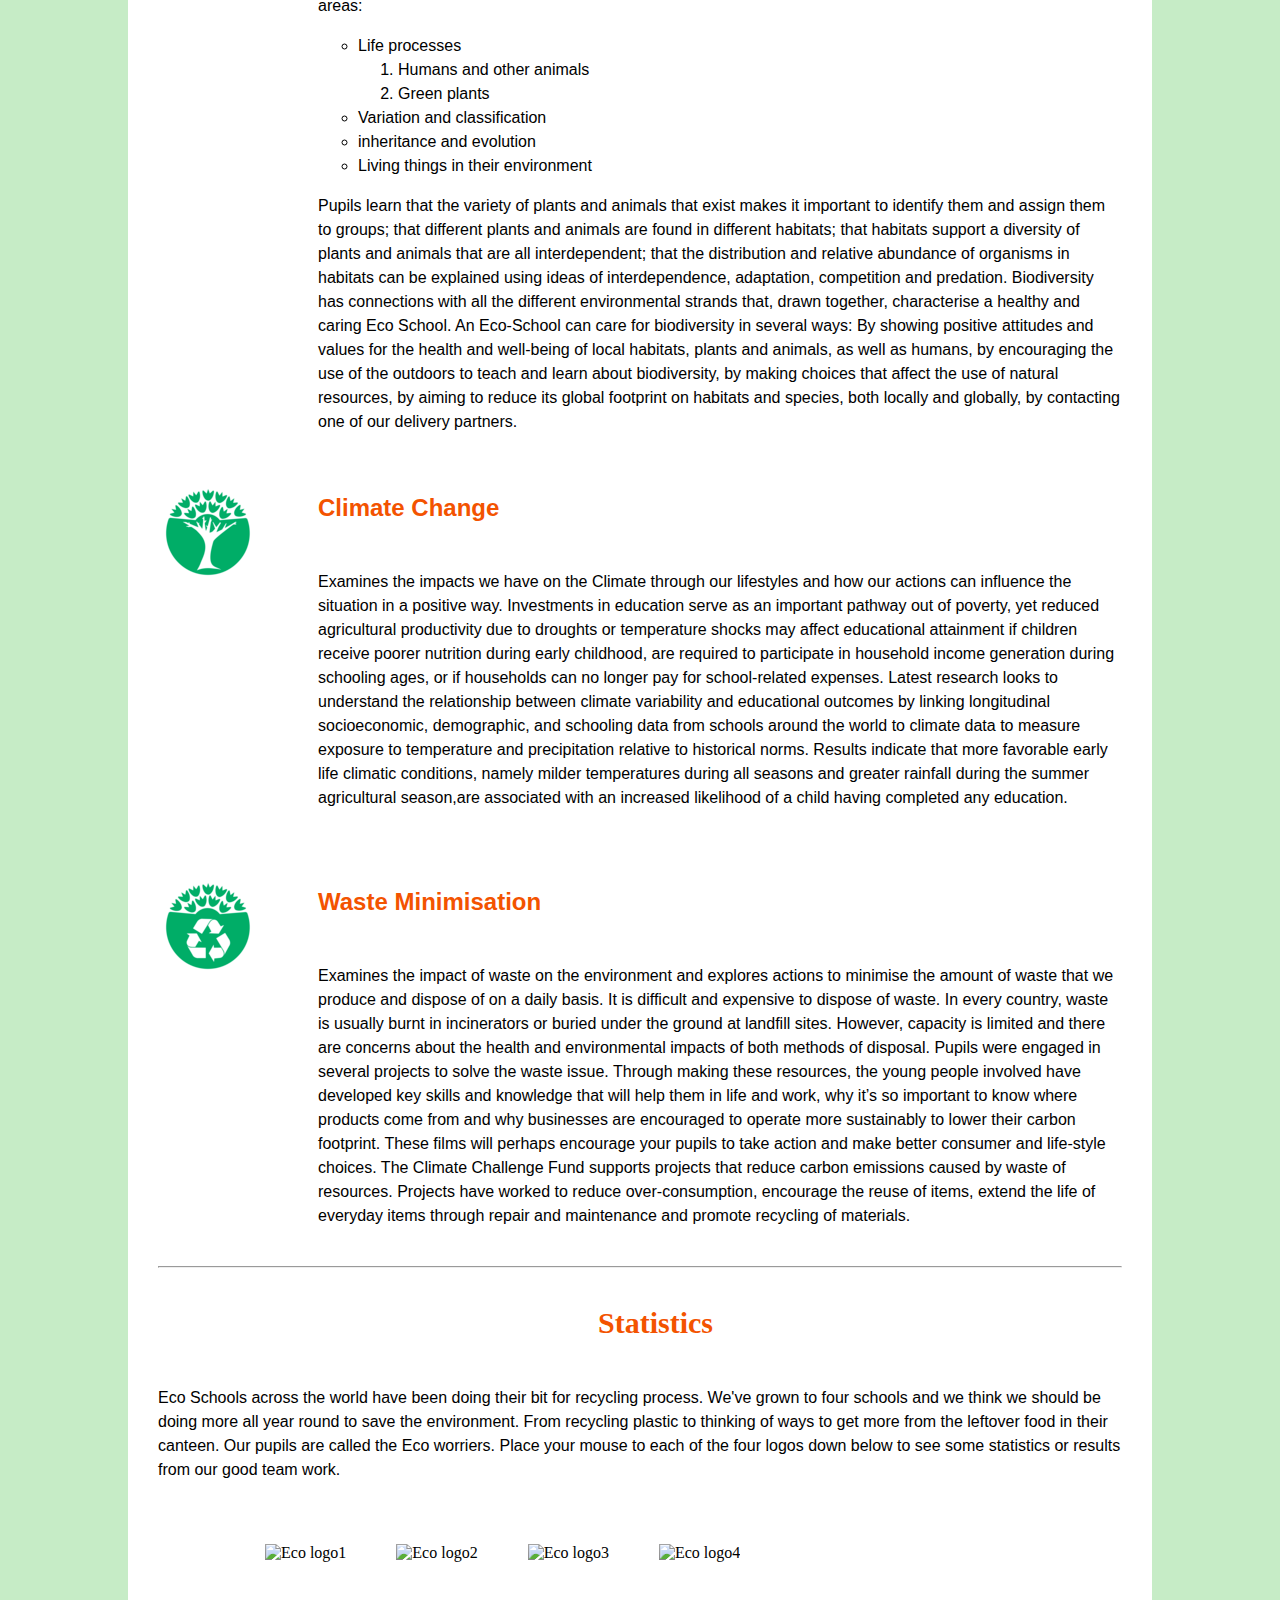
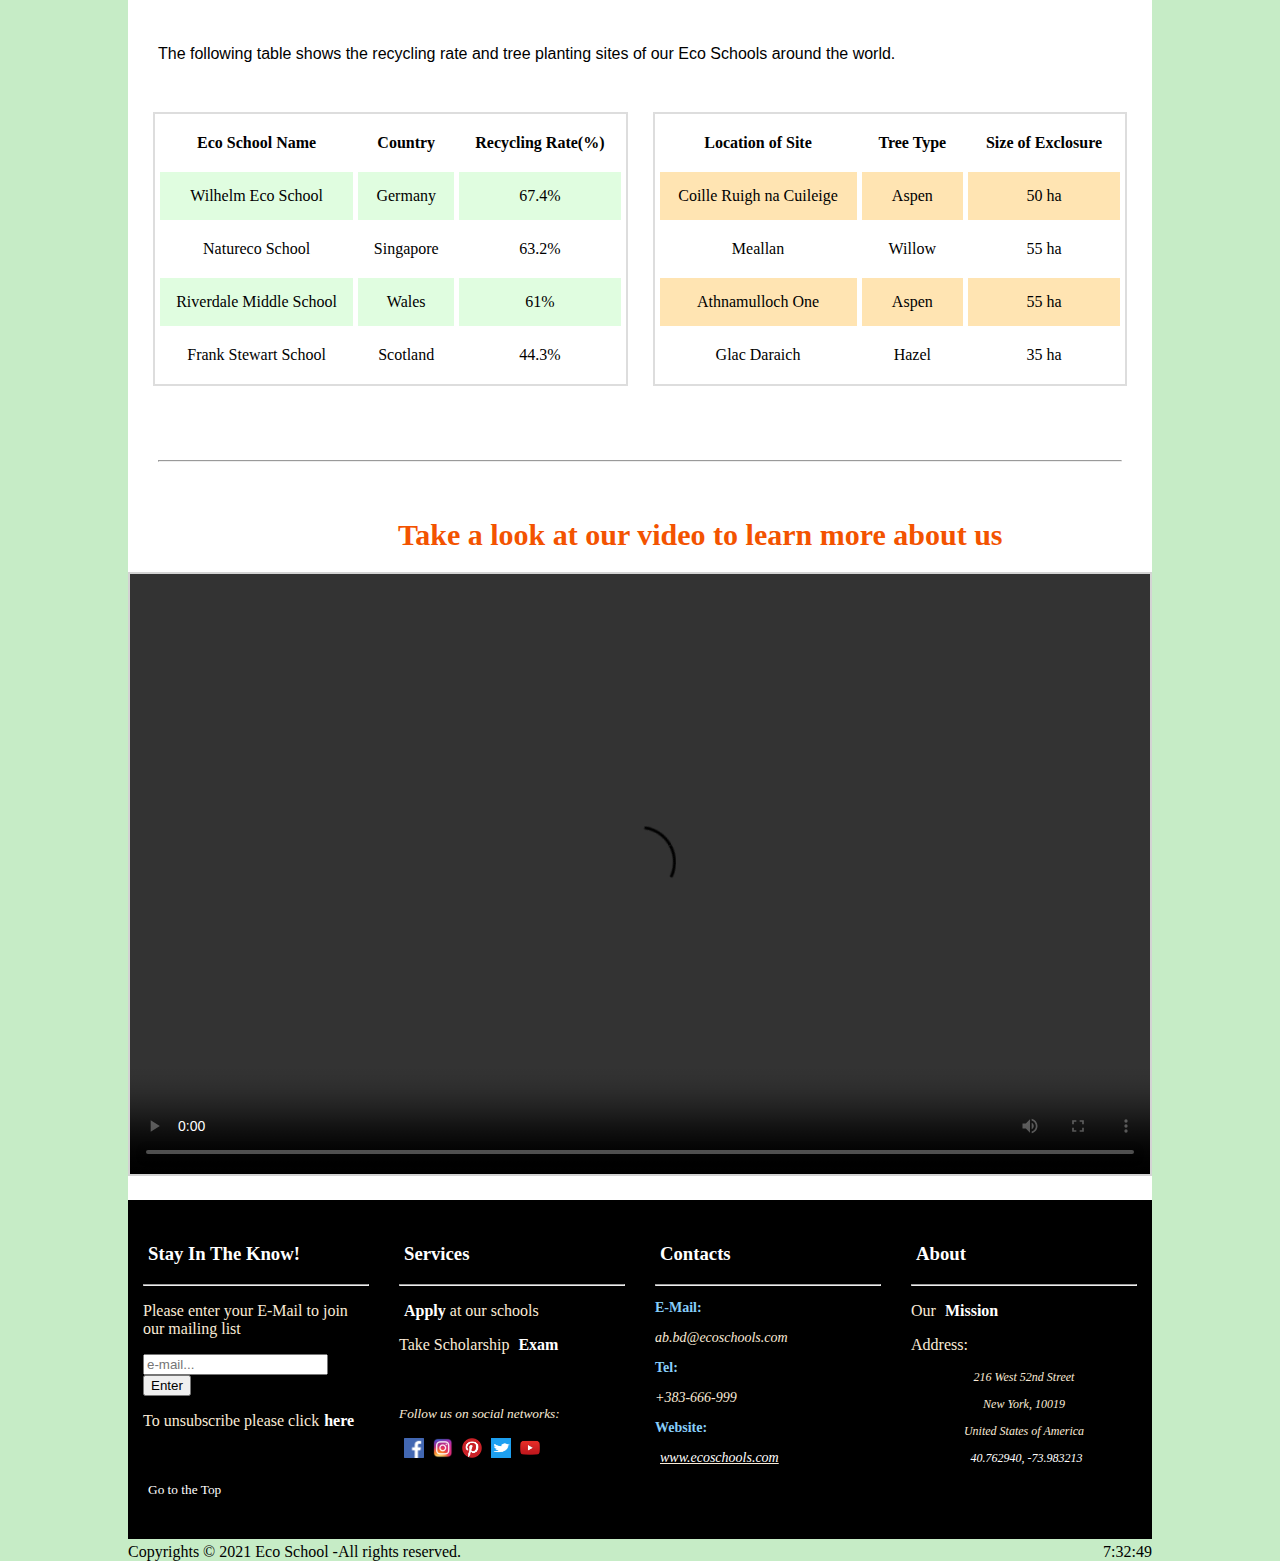
==== commit 323be0ec: "Update" ====
--- a/About.html
+++ b/About.html
@@ -515,8 +515,7 @@
                     <h3><a href="#">Stay In The Know!</a></h3>
                     <hr />
                     <p style="color: antiquewhite">Please enter your E-Mail to join our mailing list</p>
-                    <input type="email" placeholder="e-mail..." multiple>
-                    <input type="submit" value="Enter">
+                    <input type="email" placeholder="e-mail..." multiple><input type="submit" value="Enter">
                     <p style="color: antiquewhite">To unsubscribe please click<a href="#"><b>here</b></a></p>
                     <br>
                     <p><small><a href="#top">Go to the Top</a></small></p>
--- a/About.css
+++ b/About.css
@@ -48,7 +48,7 @@
     background: #c6ecc6;
     padding-top: 2px;
     margin-top: 2px;
-    color: white;
+    color: black;
 }
 
 
